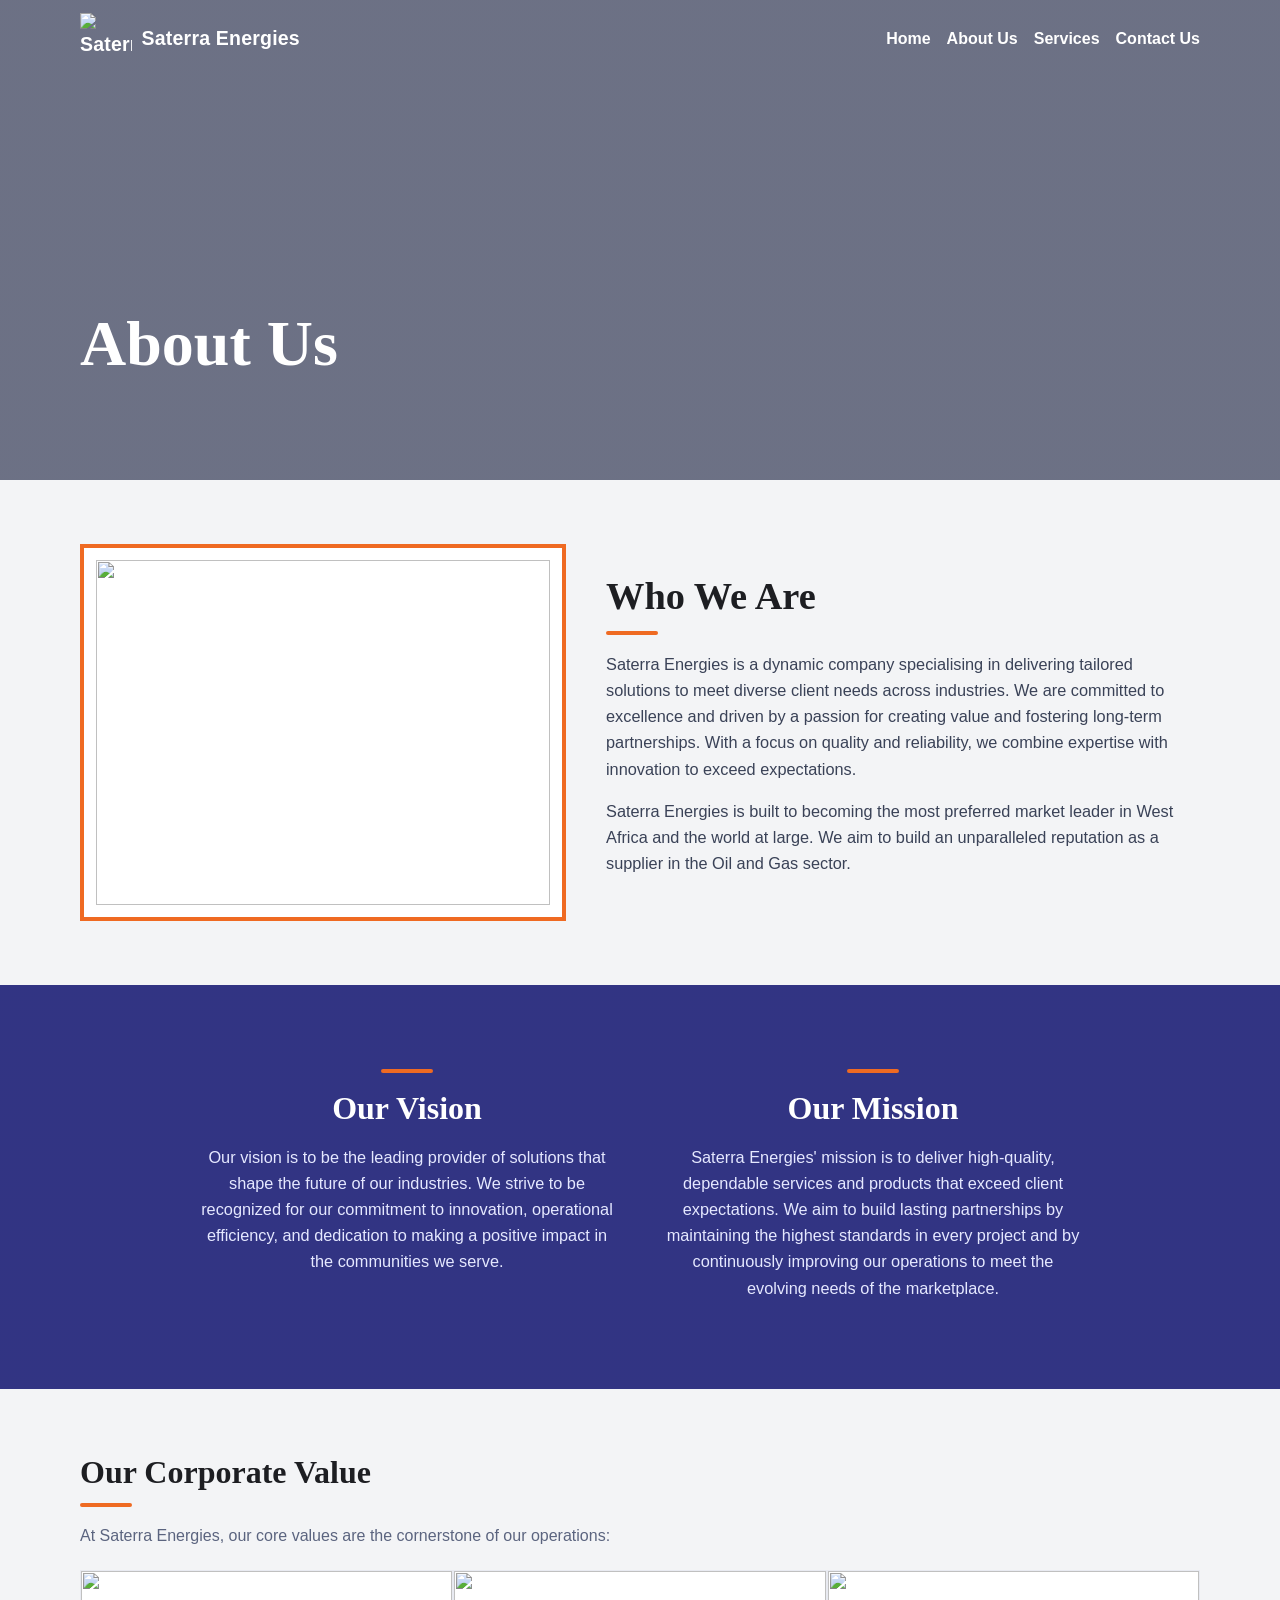
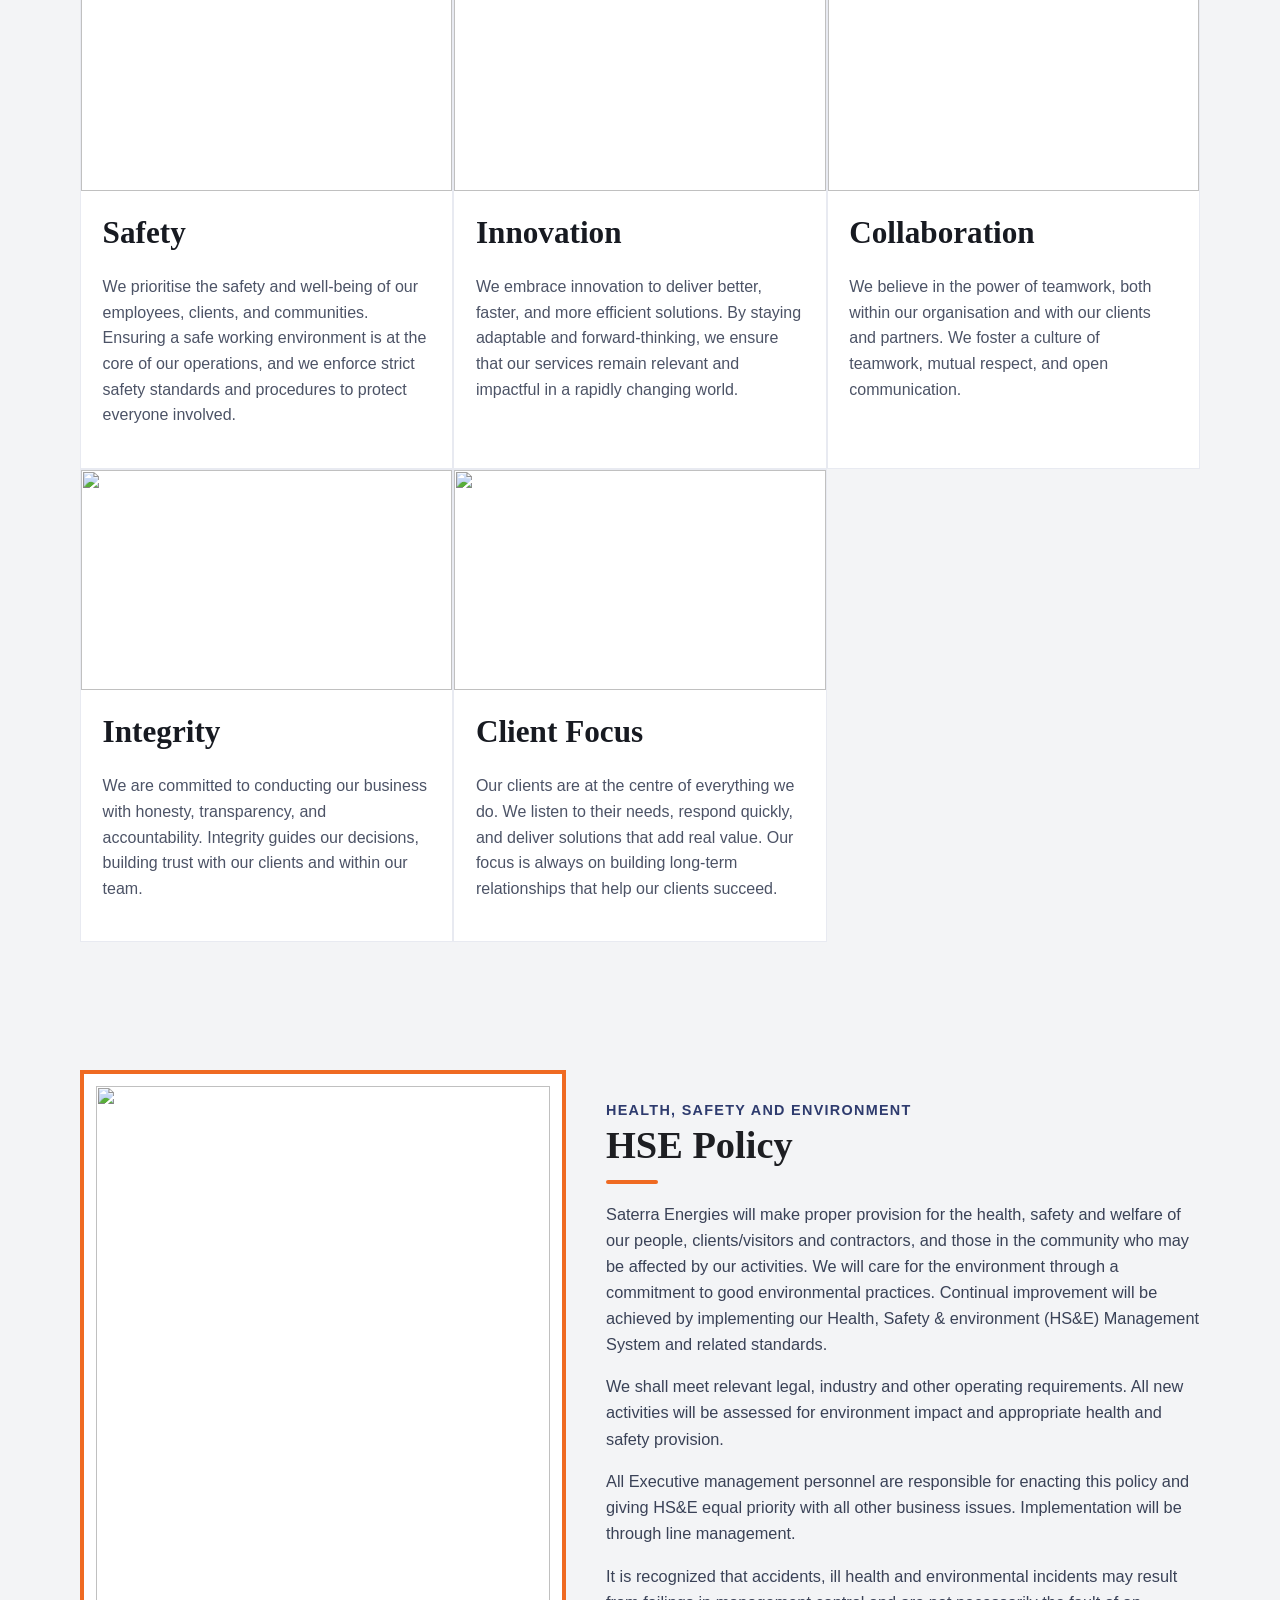
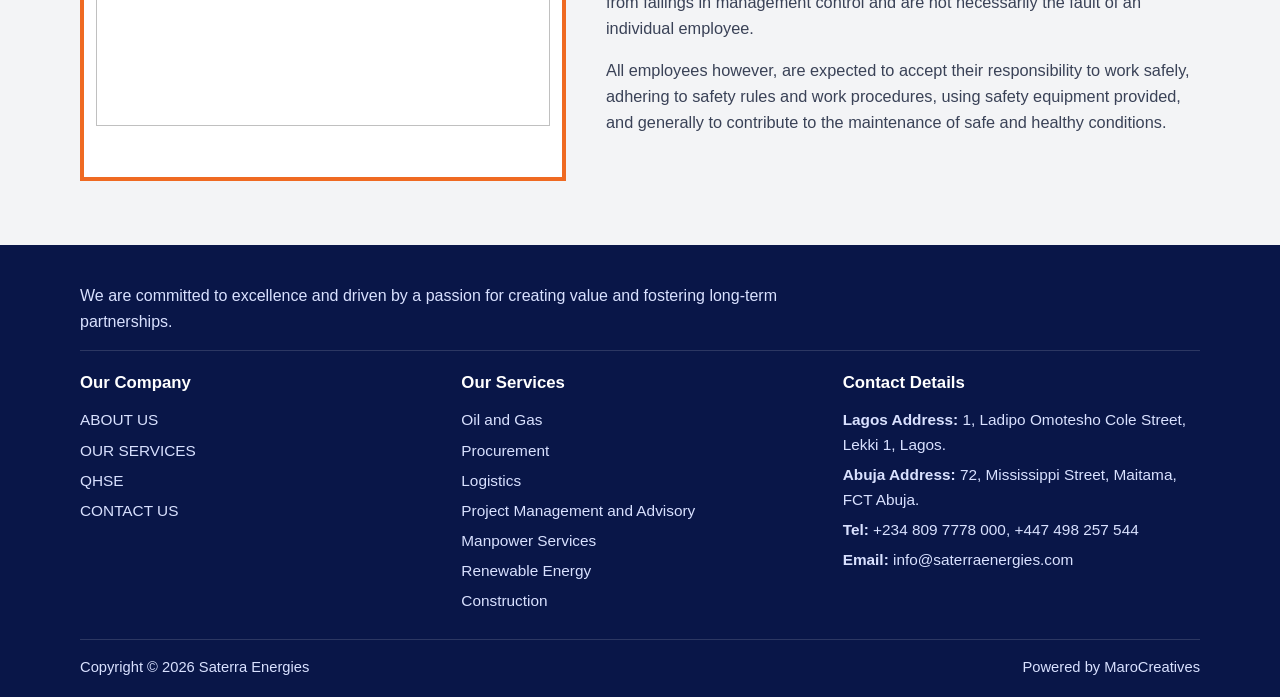
==== about.html @ ebf28232 "Rebuild site to mirror live Saldest structure under Saterra branding. Add dedicated About and Servic" ====
<!DOCTYPE html>
<html lang="en">
<head>
  <meta charset="UTF-8">
  <meta name="viewport" content="width=device-width, initial-scale=1.0">
  <title>About Us | Saterra Energies</title>
  <meta name="description" content="About Saterra Energies: who we are, vision, mission, corporate values, and HSE policy.">
  <link rel="stylesheet" href="styles.css">
</head>
<body class="about-live">
  <header class="site-header about-header" id="top">
    <div class="container nav">
      <a class="brand" href="index.html" aria-label="Saterra Energies home">
        <img src="assets/logo.png" alt="Saterra Energies logo">
        <span>Saterra Energies</span>
      </a>
      <nav class="nav-links" aria-label="Main navigation">
        <a href="index.html">Home</a>
        <a href="about.html">About Us</a>
        <a href="services.html">Services</a>
        <a href="#contact">Contact Us</a>
      </nav>
    </div>
  </header>

  <main>
    <section class="about-hero">
      <div class="container">
        <h1>About Us</h1>
      </div>
    </section>

    <section class="section about-who">
      <div class="container about-split">
        <div class="split-image-frame">
          <img src="https://saldestlimited.com/wp-content/uploads/2025/02/big-industrial-oil-tanks-refinery-bas_662214-278471.avif" alt="" class="split-image">
        </div>
        <div class="split-copy">
          <h2>Who We Are</h2>
          <div class="about-divider"></div>
          <p>
            Saterra Energies is a dynamic company specialising in delivering tailored solutions to meet diverse client needs across industries. We are committed to excellence and driven by a passion for creating value and fostering long-term partnerships. With a focus on quality and reliability, we combine expertise with innovation to exceed expectations.
          </p>
          <p>
            Saterra Energies is built to becoming the most preferred market leader in West Africa and the world at large. We aim to build an unparalleled reputation as a supplier in the Oil and Gas sector.
          </p>
        </div>
      </div>
    </section>

    <section class="section about-vision-mission">
      <div class="container vm-grid">
        <article class="vm-card">
          <div class="about-divider"></div>
          <h2>Our Vision</h2>
          <p>
            Our vision is to be the leading provider of solutions that shape the future of our industries. We strive to be recognized for our commitment to innovation, operational efficiency, and dedication to making a positive impact in the communities we serve.
          </p>
        </article>
        <article class="vm-card">
          <div class="about-divider"></div>
          <h2>Our Mission</h2>
          <p>
            Saterra Energies' mission is to deliver high-quality, dependable services and products that exceed client expectations. We aim to build lasting partnerships by maintaining the highest standards in every project and by continuously improving our operations to meet the evolving needs of the marketplace.
          </p>
        </article>
      </div>
    </section>

    <section class="section about-values">
      <div class="container">
        <h2>Our Corporate Value</h2>
        <div class="about-divider"></div>
        <p>At Saterra Energies, our core values are the cornerstone of our operations:</p>

        <div class="value-card-grid">
          <article class="value-card">
            <img src="https://saldestlimited.com/wp-content/uploads/2020/08/requirements.jpg" alt="">
            <div class="value-content">
              <h3>Safety</h3>
              <p>We prioritise the safety and well-being of our employees, clients, and communities. Ensuring a safe working environment is at the core of our operations, and we enforce strict safety standards and procedures to protect everyone involved.</p>
            </div>
          </article>
          <article class="value-card">
            <img src="https://saldestlimited.com/wp-content/uploads/2021/03/worker.jpg" alt="">
            <div class="value-content">
              <h3>Innovation</h3>
              <p>We embrace innovation to deliver better, faster, and more efficient solutions. By staying adaptable and forward-thinking, we ensure that our services remain relevant and impactful in a rapidly changing world.</p>
            </div>
          </article>
          <article class="value-card">
            <img src="https://saldestlimited.com/wp-content/uploads/2020/08/building.jpg" alt="">
            <div class="value-content">
              <h3>Collaboration</h3>
              <p>We believe in the power of teamwork, both within our organisation and with our clients and partners. We foster a culture of teamwork, mutual respect, and open communication.</p>
            </div>
          </article>
          <article class="value-card">
            <img src="https://saldestlimited.com/wp-content/uploads/2020/08/requirements.jpg" alt="">
            <div class="value-content">
              <h3>Integrity</h3>
              <p>We are committed to conducting our business with honesty, transparency, and accountability. Integrity guides our decisions, building trust with our clients and within our team.</p>
            </div>
          </article>
          <article class="value-card">
            <img src="https://saldestlimited.com/wp-content/uploads/2021/03/worker.jpg" alt="">
            <div class="value-content">
              <h3>Client Focus</h3>
              <p>Our clients are at the centre of everything we do. We listen to their needs, respond quickly, and deliver solutions that add real value. Our focus is always on building long-term relationships that help our clients succeed.</p>
            </div>
          </article>
        </div>
      </div>
    </section>

    <section class="section about-hse">
      <div class="container about-split">
        <div class="split-image-frame">
          <img src="https://saldestlimited.com/wp-content/uploads/2025/02/close-up-new-york-maintenance-worker-scaled.jpg" alt="" class="split-image">
        </div>
        <div class="split-copy">
          <h5>HEALTH, SAFETY AND ENVIRONMENT</h5>
          <h2>HSE Policy</h2>
          <div class="about-divider"></div>
          <p>
            Saterra Energies will make proper provision for the health, safety and welfare of our people, clients/visitors and contractors, and those in the community who may be affected by our activities. We will care for the environment through a commitment to good environmental practices. Continual improvement will be achieved by implementing our Health, Safety &amp; environment (HS&amp;E) Management System and related standards.
          </p>
          <p>
            We shall meet relevant legal, industry and other operating requirements. All new activities will be assessed for environment impact and appropriate health and safety provision.
          </p>
          <p>
            All Executive management personnel are responsible for enacting this policy and giving HS&amp;E equal priority with all other business issues. Implementation will be through line management.
          </p>
          <p>
            It is recognized that accidents, ill health and environmental incidents may result from failings in management control and are not necessarily the fault of an individual employee.
          </p>
          <p>
            All employees however, are expected to accept their responsibility to work safely, adhering to safety rules and work procedures, using safety equipment provided, and generally to contribute to the maintenance of safe and healthy conditions.
          </p>
        </div>
      </div>
    </section>
  </main>

  <footer id="contact">
    <div class="container footer-top">
      <p>We are committed to excellence and driven by a passion for creating value and fostering long-term partnerships.</p>
    </div>
    <div class="container footer-grid">
      <div>
        <h3>Our Company</h3>
        <ul>
          <li><a href="about.html">ABOUT US</a></li>
          <li><a href="services.html">OUR SERVICES</a></li>
          <li><a href="index.html#hse">QHSE</a></li>
          <li><a href="#contact">CONTACT US</a></li>
        </ul>
      </div>
      <div>
        <h3>Our Services</h3>
        <ul>
          <li>Oil and Gas</li>
          <li>Procurement</li>
          <li>Logistics</li>
          <li>Project Management and Advisory</li>
          <li>Manpower Services</li>
          <li>Renewable Energy</li>
          <li>Construction</li>
        </ul>
      </div>
      <div>
        <h3>Contact Details</h3>
        <ul>
          <li><strong>Lagos Address:</strong> 1, Ladipo Omotesho Cole Street, Lekki 1, Lagos.</li>
          <li><strong>Abuja Address:</strong> 72, Mississippi Street, Maitama, FCT Abuja.</li>
          <li><strong>Tel:</strong> +234 809 7778 000, +447 498 257 544</li>
          <li><strong>Email:</strong> info@saterraenergies.com</li>
        </ul>
      </div>
    </div>
    <div class="container footer-bottom">
      <p>Copyright &copy; 2026 Saterra Energies</p>
      <p>Powered by MaroCreatives</p>
    </div>
  </footer>
</body>
</html>
---- styles.css ----
:root {
  --bg: #f5f8ff;
  --text: #0f246d;
  --muted: #52609f;
  --white: #ffffff;
  --line: #d7dfff;
  --primary: #0f267b;
  --accent: #ef6a22;
}

@import url("https://fonts.googleapis.com/css2?family=Roboto:wght@400;500;600;700&family=Roboto+Slab:wght@400;600&display=swap");

* {
  box-sizing: border-box;
}

body {
  margin: 0;
  font-family: "Roboto", Arial, sans-serif;
  color: var(--text);
  background: var(--bg);
  line-height: 1.6;
  font-size: 16px;
}

.container {
  width: min(1120px, calc(100% - 2rem));
  margin: 0 auto;
}

.narrow {
  max-width: 860px;
}

.site-header {
  background: #fff;
  border-bottom: 1px solid var(--line);
  position: sticky;
  top: 0;
  z-index: 9;
}

.nav {
  min-height: 78px;
  display: flex;
  align-items: center;
  justify-content: space-between;
  gap: 1rem;
}

.brand {
  display: inline-flex;
  align-items: center;
  gap: 0.6rem;
  color: var(--primary);
  text-decoration: none;
  font-weight: 800;
  font-size: 1.22rem;
  letter-spacing: 0.01em;
}

.brand img {
  width: 52px;
  height: 52px;
  object-fit: contain;
}

.nav-links {
  display: flex;
  gap: 1rem;
}

.nav-links a {
  color: var(--primary);
  text-decoration: none;
  font-weight: 600;
}

.hero {
  min-height: 530px;
  display: flex;
  align-items: center;
  background:
    linear-gradient(rgba(8, 19, 72, 0.72), rgba(8, 19, 72, 0.72)),
    url("assets/images/saldest/oil-platform-surrounded-by-supply-boats-ocean-showcasing-industry-activity-scaled.jpg") center/cover no-repeat;
}

.hero-content h1 {
  margin: 0;
  max-width: 860px;
  color: #fff;
  font-size: clamp(2rem, 3.9vw, 3.9rem);
  line-height: 1.08;
  font-family: "Roboto Slab", serif;
}

.hero-content p {
  color: #e6ebff;
  max-width: 800px;
  margin: 1rem 0 0;
  font-size: 1.02rem;
}

.btn {
  margin-top: 1.2rem;
  display: inline-block;
  text-decoration: none;
  background: var(--accent);
  color: #fff;
  padding: 0.65rem 1rem;
  border-radius: 8px;
  font-weight: 700;
}

.read-more-btn {
  margin-top: 0.4rem;
}

.hero-actions {
  margin-top: 1.2rem;
  display: flex;
  flex-wrap: wrap;
  gap: 0.65rem;
}

.hero-actions .btn {
  margin-top: 0;
}

.btn-alt {
  background: transparent;
  border: 1px solid #cfd8ff;
}

.section {
  padding: 4rem 0;
}

.section-kicker {
  margin: 0 0 0.5rem;
  font-size: 0.78rem;
  font-weight: 700;
  letter-spacing: 0.12em;
  text-transform: uppercase;
  color: #6b749b;
}

.about-grid {
  display: grid;
  grid-template-columns: 1.15fr 0.85fr;
  gap: 2rem;
  align-items: center;
}

.about-copy {
  max-width: 760px;
}

.about-image-wrap {
  border: 4px solid var(--accent);
  padding: 0.75rem;
  border-radius: 10px;
  background: #fff;
}

.about-image {
  width: 100%;
  max-height: 620px;
  object-fit: cover;
  border-radius: 8px;
  display: block;
}

.about-company-grid {
  display: grid;
  grid-template-columns: minmax(320px, 0.9fr) minmax(420px, 1.1fr);
  gap: 2.25rem;
  align-items: center;
}

.about-company-image-wrap {
  border: 4px solid var(--accent);
  padding: 0.75rem;
  border-radius: 10px;
  background: #fff;
}

.about-company-image {
  width: 100%;
  max-height: 620px;
  object-fit: cover;
  object-position: center center;
  border-radius: 8px;
  display: block;
}

.about-company-copy {
  max-width: 720px;
}

h2 {
  margin: 0 0 0.6rem;
  font-size: clamp(1.8rem, 2.5vw, 2.65rem);
  font-family: "Roboto Slab", serif;
  line-height: 1.2;
}

h1 {
  margin: 0 0 1.1rem;
  font-size: clamp(2rem, 3.2vw, 3rem);
  font-family: "Roboto Slab", serif;
  line-height: 1.15;
}

h3 {
  margin: 0 0 0.45rem;
  font-size: 1.45rem;
  font-family: "Roboto Slab", serif;
}

.feature {
  background: #edf2ff;
  border-block: 1px solid var(--line);
}

.services-grid {
  margin-top: 2rem;
  display: grid;
  grid-template-columns: repeat(3, minmax(0, 1fr));
  gap: 1rem;
}

.service-card {
  background: var(--white);
  border: 1px solid var(--line);
  border-radius: 12px;
  overflow: hidden;
}

.service-card img {
  width: 100%;
  height: 220px;
  object-fit: cover;
  display: block;
}

.service-card h3,
.service-card p {
  padding-inline: 1rem;
}

.service-card h3 {
  margin-top: 0.95rem;
}

.service-card p {
  margin: 0 0 1rem;
  color: var(--muted);
}

.service-card.compact h3 {
  font-size: 1.55rem;
}

.service-card.compact p {
  font-size: 2.8rem;
  line-height: 1;
  margin-bottom: 1.1rem;
  color: #ffffff3d;
  font-weight: 600;
}

.consultation {
  color: #fff;
  background:
    linear-gradient(rgba(20, 8, 100, 0.84), rgba(20, 8, 100, 0.84)),
    url("assets/images/saldest/supply-vessels1.png") center/cover no-repeat;
}

.consultation p {
  color: #d6dcff;
}

.hse {
  background: #fff;
  color: var(--text);
}

.hse-grid {
  display: grid;
  grid-template-columns: 1fr 1fr;
  gap: 2rem;
  align-items: center;
}

.hse-image-wrap {
  border: 4px solid var(--accent);
  padding: 0.75rem;
  border-radius: 10px;
  background: #fff;
}

.hse-image {
  width: 100%;
  max-height: 620px;
  object-fit: cover;
  border-radius: 8px;
  display: block;
}

.hse-copy h5 {
  margin: 0 0 0.35rem;
  font-size: 0.95rem;
  font-weight: 700;
  letter-spacing: 0.08em;
  color: #1d2f72;
}

.hse-copy p {
  color: #223366;
}

footer {
  background: #091648;
  color: #d9e1ff;
  padding: 2.4rem 0 1.1rem;
}

.footer-top {
  padding-bottom: 1rem;
  border-bottom: 1px solid rgba(255, 255, 255, 0.14);
}

.footer-top p {
  margin: 0;
  max-width: 760px;
}

.footer-grid {
  padding-top: 1.2rem;
  display: grid;
  grid-template-columns: repeat(3, minmax(0, 1fr));
  gap: 1.5rem;
}

footer h3 {
  margin: 0 0 0.7rem;
  font-size: 1.05rem;
  font-family: "Roboto", Arial, sans-serif;
  color: #fff;
}

footer ul {
  margin: 0;
  padding: 0;
  list-style: none;
}

footer li {
  margin: 0.35rem 0;
  color: #d9e1ff;
  font-size: 0.96rem;
}

footer a {
  color: #d9e1ff;
  text-decoration: none;
}

footer a:hover {
  text-decoration: underline;
}

.footer-bottom {
  margin-top: 1.2rem;
  padding-top: 1rem;
  border-top: 1px solid rgba(255, 255, 255, 0.14);
  display: flex;
  align-items: center;
  justify-content: space-between;
  gap: 0.8rem;
  flex-wrap: wrap;
}

.footer-bottom p {
  margin: 0;
  font-size: 0.92rem;
}

.about-live .site-header.about-header {
  position: absolute;
  width: 100%;
  background: transparent;
  border-bottom: none;
}

.about-live .site-header.about-header .brand,
.about-live .site-header.about-header .nav-links a {
  color: #fff;
}

.about-hero {
  min-height: 480px;
  display: flex;
  align-items: flex-end;
  padding: 0 0 6.2rem;
  background:
    linear-gradient(rgba(1, 7, 37, 0.56), rgba(1, 7, 37, 0.56)),
    url("https://saldestlimited.com/wp-content/uploads/2025/02/606df295bef9cfe20b3e2a1b_supply-header.jpg") center/cover no-repeat;
}

.about-hero h1 {
  color: #fff;
  margin: 0;
  font-size: clamp(2.5rem, 5vw, 4rem);
}

.about-who,
.about-values,
.about-hse {
  background: #f3f4f6;
}

.about-split {
  display: grid;
  grid-template-columns: 0.9fr 1.1fr;
  align-items: stretch;
  gap: 2.5rem;
}

.split-image-frame {
  border: 4px solid var(--accent);
  background: #fff;
  padding: 0.75rem;
}

.split-image {
  width: 100%;
  height: 100%;
  max-height: 640px;
  object-fit: cover;
  display: block;
}

.split-copy {
  padding: 1.8rem 0;
}

.split-copy h2 {
  font-size: clamp(2.1rem, 3vw, 2.95rem);
  margin-bottom: 0.4rem;
  color: #1d1e22;
}

.split-copy h5 {
  margin: 0;
  font-size: 0.9rem;
  letter-spacing: 0.09em;
  color: #2e3b6e;
}

.split-copy p {
  color: #3a4257;
  font-size: 1.02rem;
}

.about-divider {
  width: 52px;
  height: 4px;
  background: var(--accent);
  border-radius: 4px;
  margin: 0.75rem 0 1rem;
}

.about-vision-mission {
  background:
    linear-gradient(rgba(1, 3, 100, 0.8), rgba(1, 3, 100, 0.8)),
    url("https://saldestlimited.com/wp-content/uploads/2025/03/Banner-3-min.jpg") top center/cover no-repeat;
}

.vm-grid {
  display: grid;
  grid-template-columns: 1fr 1fr;
  gap: 2rem;
  max-width: 900px;
}

.vm-card {
  color: #fff;
  text-align: center;
  padding: 0.5rem 0.6rem;
}

.vm-card .about-divider {
  margin-inline: auto;
}

.vm-card h2 {
  color: #fff;
}

.vm-card p {
  color: #e5e8ff;
  font-size: 1.02rem;
}

.about-values h2 {
  color: #1d1e22;
}

.about-values > .container > p {
  color: #5b647f;
}

.value-card-grid {
  margin-top: 1.3rem;
  display: grid;
  grid-template-columns: repeat(3, minmax(0, 1fr));
  gap: 0;
}

.value-card {
  background: #fff;
  border: 1px solid #e8eaf1;
}

.value-card img {
  width: 100%;
  height: 220px;
  object-fit: cover;
  display: block;
}

.value-content {
  padding: 1.1rem 1.35rem 1.5rem;
}

.value-content h3 {
  font-size: 1.95rem;
  color: #171a21;
  margin-bottom: 0.55rem;
}

.value-content p {
  color: #4c5366;
}

.services-live .site-header.about-header {
  position: absolute;
  width: 100%;
  background: transparent;
  border-bottom: none;
}

.services-live .site-header.about-header .brand,
.services-live .site-header.about-header .nav-links a {
  color: #fff;
}

.services-hero {
  min-height: 420px;
  display: flex;
  align-items: flex-end;
  padding: 0 0 5rem;
  background:
    linear-gradient(rgba(1, 7, 37, 0.58), rgba(1, 7, 37, 0.58)),
    url("https://saldestlimited.com/wp-content/uploads/2025/02/supply-vessels1.png") center/cover no-repeat;
}

.services-hero h1 {
  color: #fff;
  margin: 0;
  font-size: clamp(2.4rem, 4.6vw, 3.8rem);
}

.services-page-intro {
  background: #f3f4f6;
}

.services-page-intro p {
  color: #4a536c;
}

.services-page-list {
  background: #f3f4f6;
  padding-top: 0.6rem;
}

.services-detail-grid {
  display: grid;
  grid-template-columns: 1fr;
  gap: 1.25rem;
}

.service-detail-card {
  display: grid;
  grid-template-columns: 360px 1fr;
  background: #fff;
  border: 1px solid #e5e9f3;
}

.service-detail-card img {
  width: 100%;
  height: 100%;
  min-height: 260px;
  object-fit: cover;
  display: block;
}

.service-detail-content {
  padding: 1rem 1.25rem 1.2rem;
}

.service-num {
  margin: 0 0 0.3rem;
  font-size: 2rem;
  font-weight: 700;
  color: #1e2f7e;
}

.service-detail-content h3 {
  margin-bottom: 0.45rem;
  color: #1f253a;
  font-size: 2rem;
}

.service-detail-content p {
  color: #4d566e;
}

@media (max-width: 900px) {
  .site-header {
    position: static;
  }

  .nav {
    min-height: auto;
    padding: 0.9rem 0;
    flex-wrap: wrap;
  }

  .services-grid {
    grid-template-columns: repeat(2, minmax(0, 1fr));
  }

  .hero {
    min-height: 440px;
  }

  .about-grid {
    grid-template-columns: 1fr;
  }

  .about-image {
    max-height: 420px;
  }

  .footer-grid {
    grid-template-columns: 1fr 1fr;
  }

  .hse-grid {
    grid-template-columns: 1fr;
  }

  .hse-image {
    max-height: 420px;
  }

  .about-live .site-header.about-header {
    position: static;
    background: #0f1f60;
  }

  .about-hero {
    min-height: 360px;
    padding-bottom: 3rem;
  }

  .services-live .site-header.about-header {
    position: static;
    background: #0f1f60;
  }

  .services-hero {
    min-height: 320px;
    padding-bottom: 2.5rem;
  }

  .about-split,
  .vm-grid {
    grid-template-columns: 1fr;
  }

  .service-detail-card {
    grid-template-columns: 1fr;
  }

  .value-card-grid {
    grid-template-columns: 1fr 1fr;
  }
}

@media (max-width: 560px) {
  .container {
    width: min(1120px, calc(100% - 1.2rem));
  }

  .services-grid {
    grid-template-columns: 1fr;
  }

  .btn {
    width: 100%;
    text-align: center;
  }

  .hero-actions {
    display: grid;
    grid-template-columns: 1fr;
  }

  .footer-grid {
    grid-template-columns: 1fr;
  }

  .about-company-grid {
    grid-template-columns: 1fr;
  }

  .about-company-image {
    max-height: 420px;
  }

  .value-card-grid {
    grid-template-columns: 1fr;
  }
}
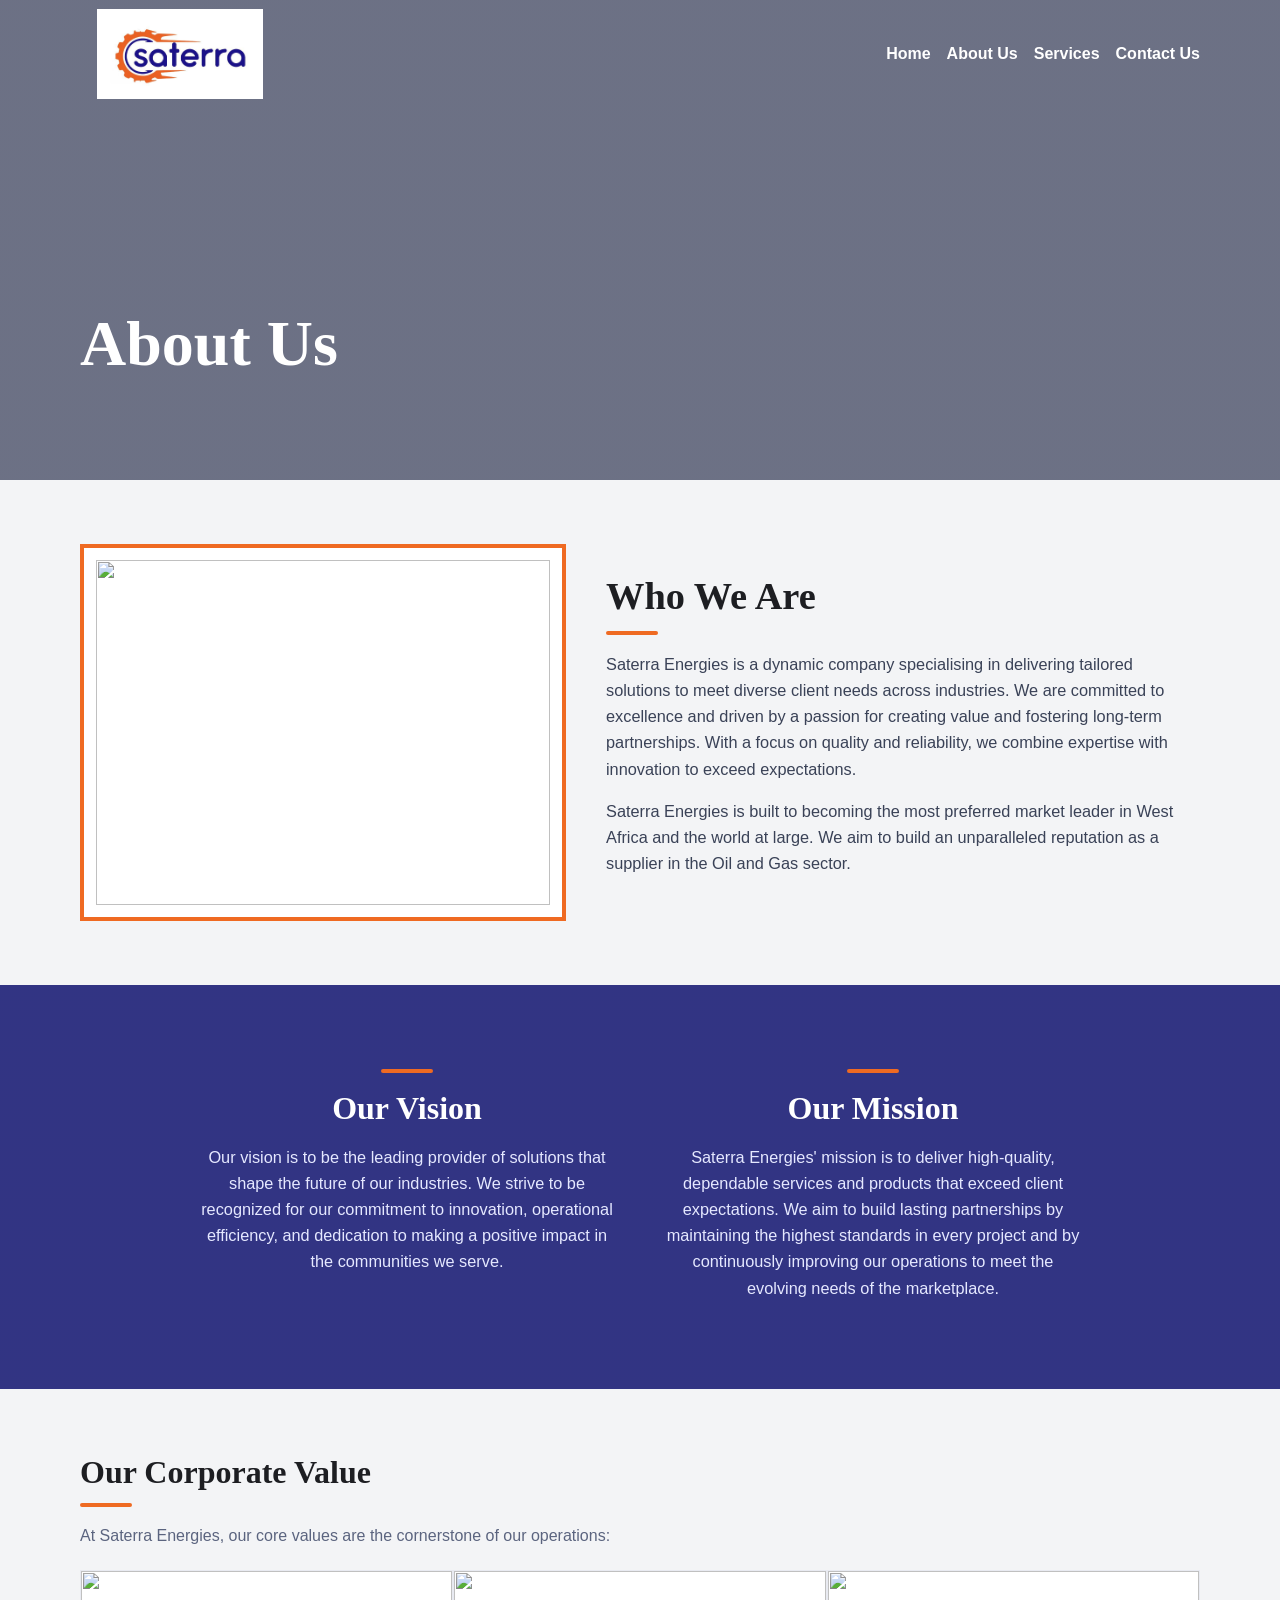
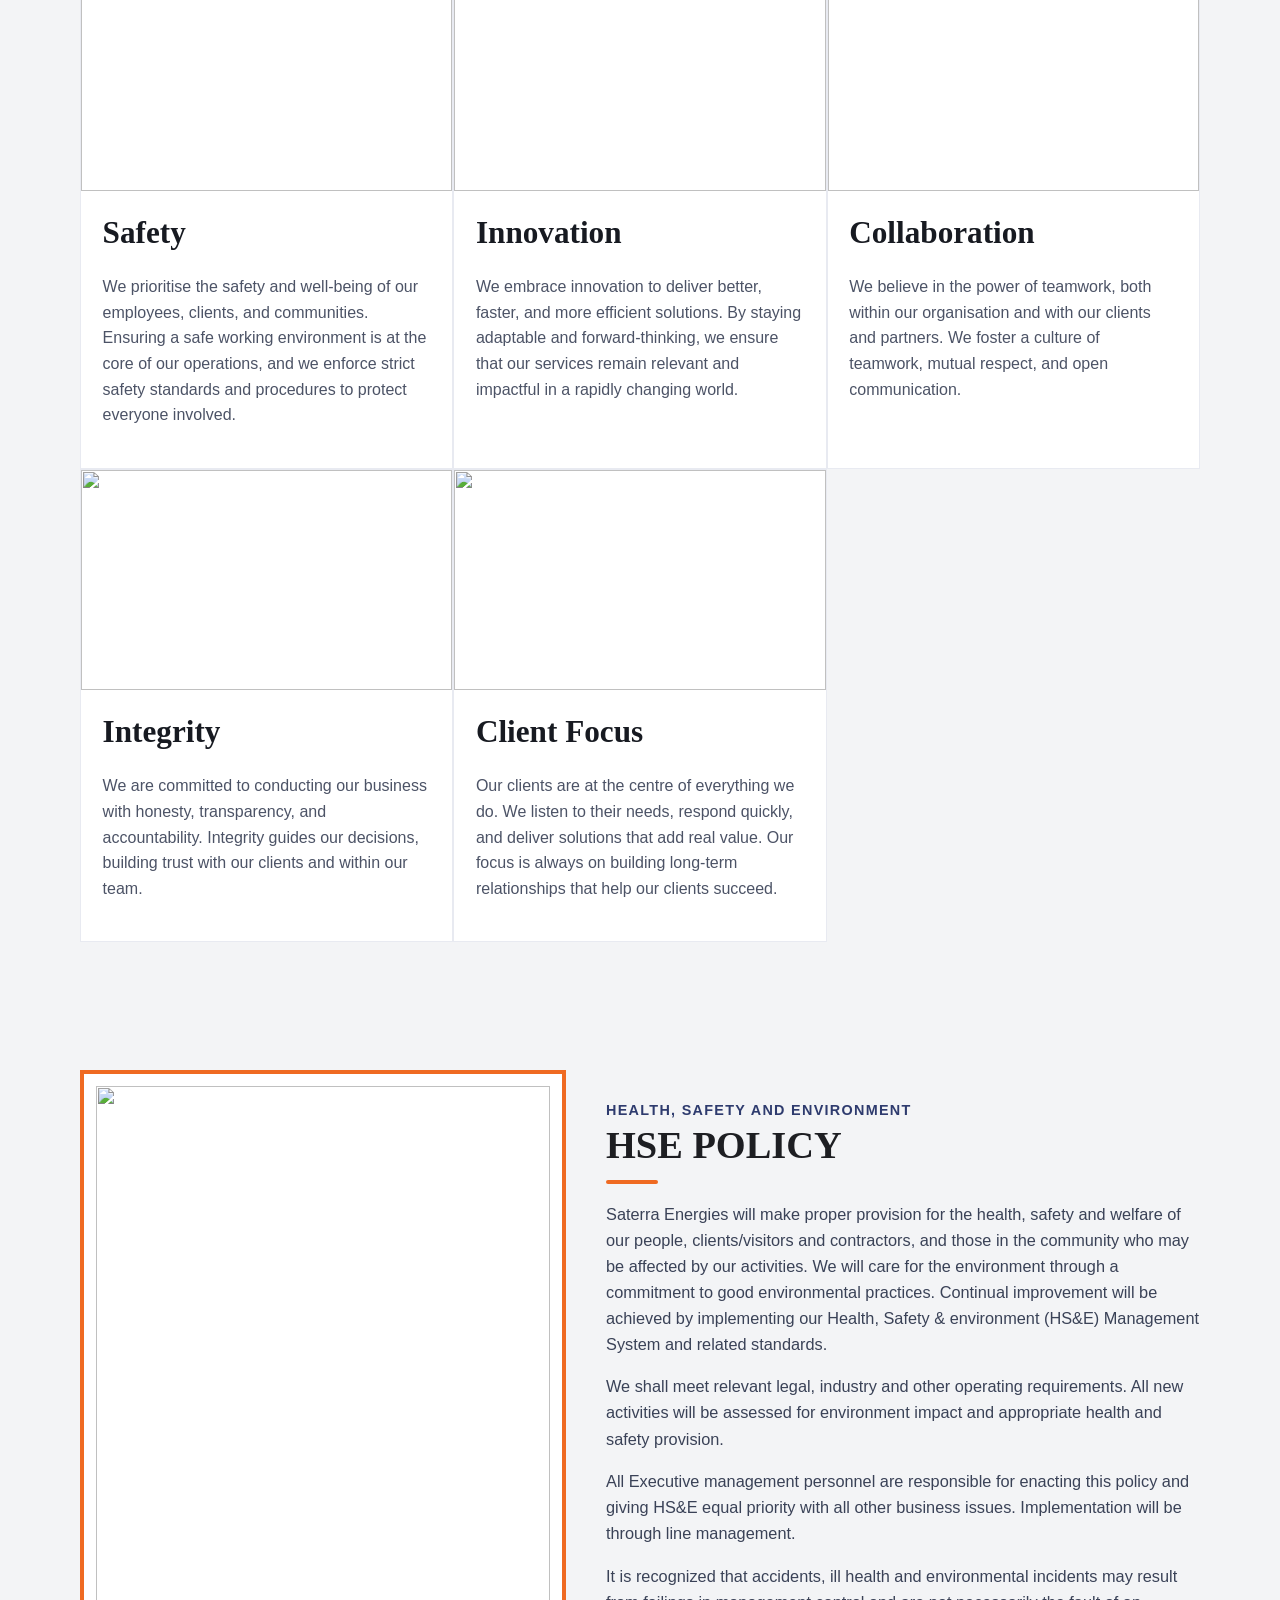
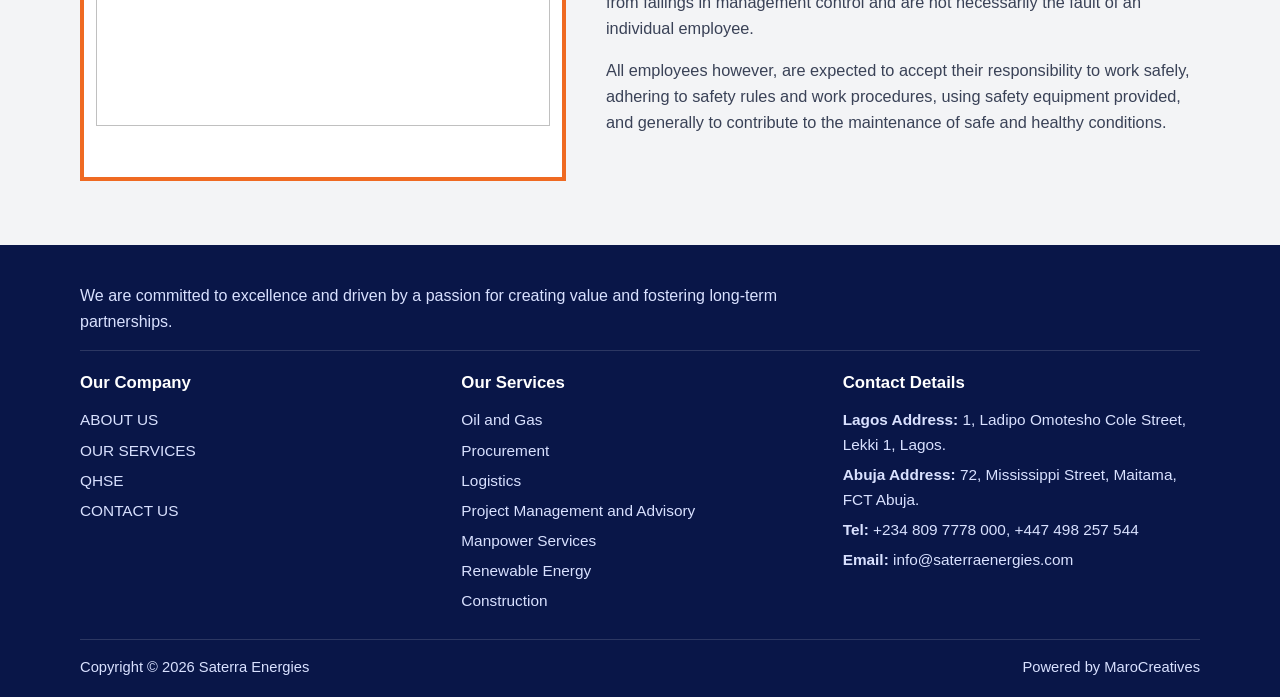
==== commit ec3f2511: "Update branding header with large logo-only treatment. Apply the corrected Saterra logo across pages" ====
--- a/about.html
+++ b/about.html
@@ -5,6 +5,7 @@
   <meta name="viewport" content="width=device-width, initial-scale=1.0">
   <title>About Us | Saterra Energies</title>
   <meta name="description" content="About Saterra Energies: who we are, vision, mission, corporate values, and HSE policy.">
+  <link rel="icon" type="image/png" href="assets/logo.png">
   <link rel="stylesheet" href="styles.css">
 </head>
 <body class="about-live">
@@ -12,7 +13,6 @@
     <div class="container nav">
       <a class="brand" href="index.html" aria-label="Saterra Energies home">
         <img src="assets/logo.png" alt="Saterra Energies logo">
-        <span>Saterra Energies</span>
       </a>
       <nav class="nav-links" aria-label="Main navigation">
         <a href="index.html">Home</a>
@@ -120,7 +120,7 @@
         </div>
         <div class="split-copy">
           <h5>HEALTH, SAFETY AND ENVIRONMENT</h5>
-          <h2>HSE Policy</h2>
+          <h2>HSE POLICY</h2>
           <div class="about-divider"></div>
           <p>
             Saterra Energies will make proper provision for the health, safety and welfare of our people, clients/visitors and contractors, and those in the community who may be affected by our activities. We will care for the environment through a commitment to good environmental practices. Continual improvement will be achieved by implementing our Health, Safety &amp; environment (HS&amp;E) Management System and related standards.
--- a/styles.css
+++ b/styles.css
@@ -65,6 +65,20 @@
   object-fit: contain;
 }
 
+.brand {
+  gap: 0;
+}
+
+.brand img {
+  width: 200px;
+  height: 90px;
+  object-fit: contain;
+}
+
+.nav {
+  min-height: 108px;
+}
+
 .nav-links {
   display: flex;
   gap: 1rem;
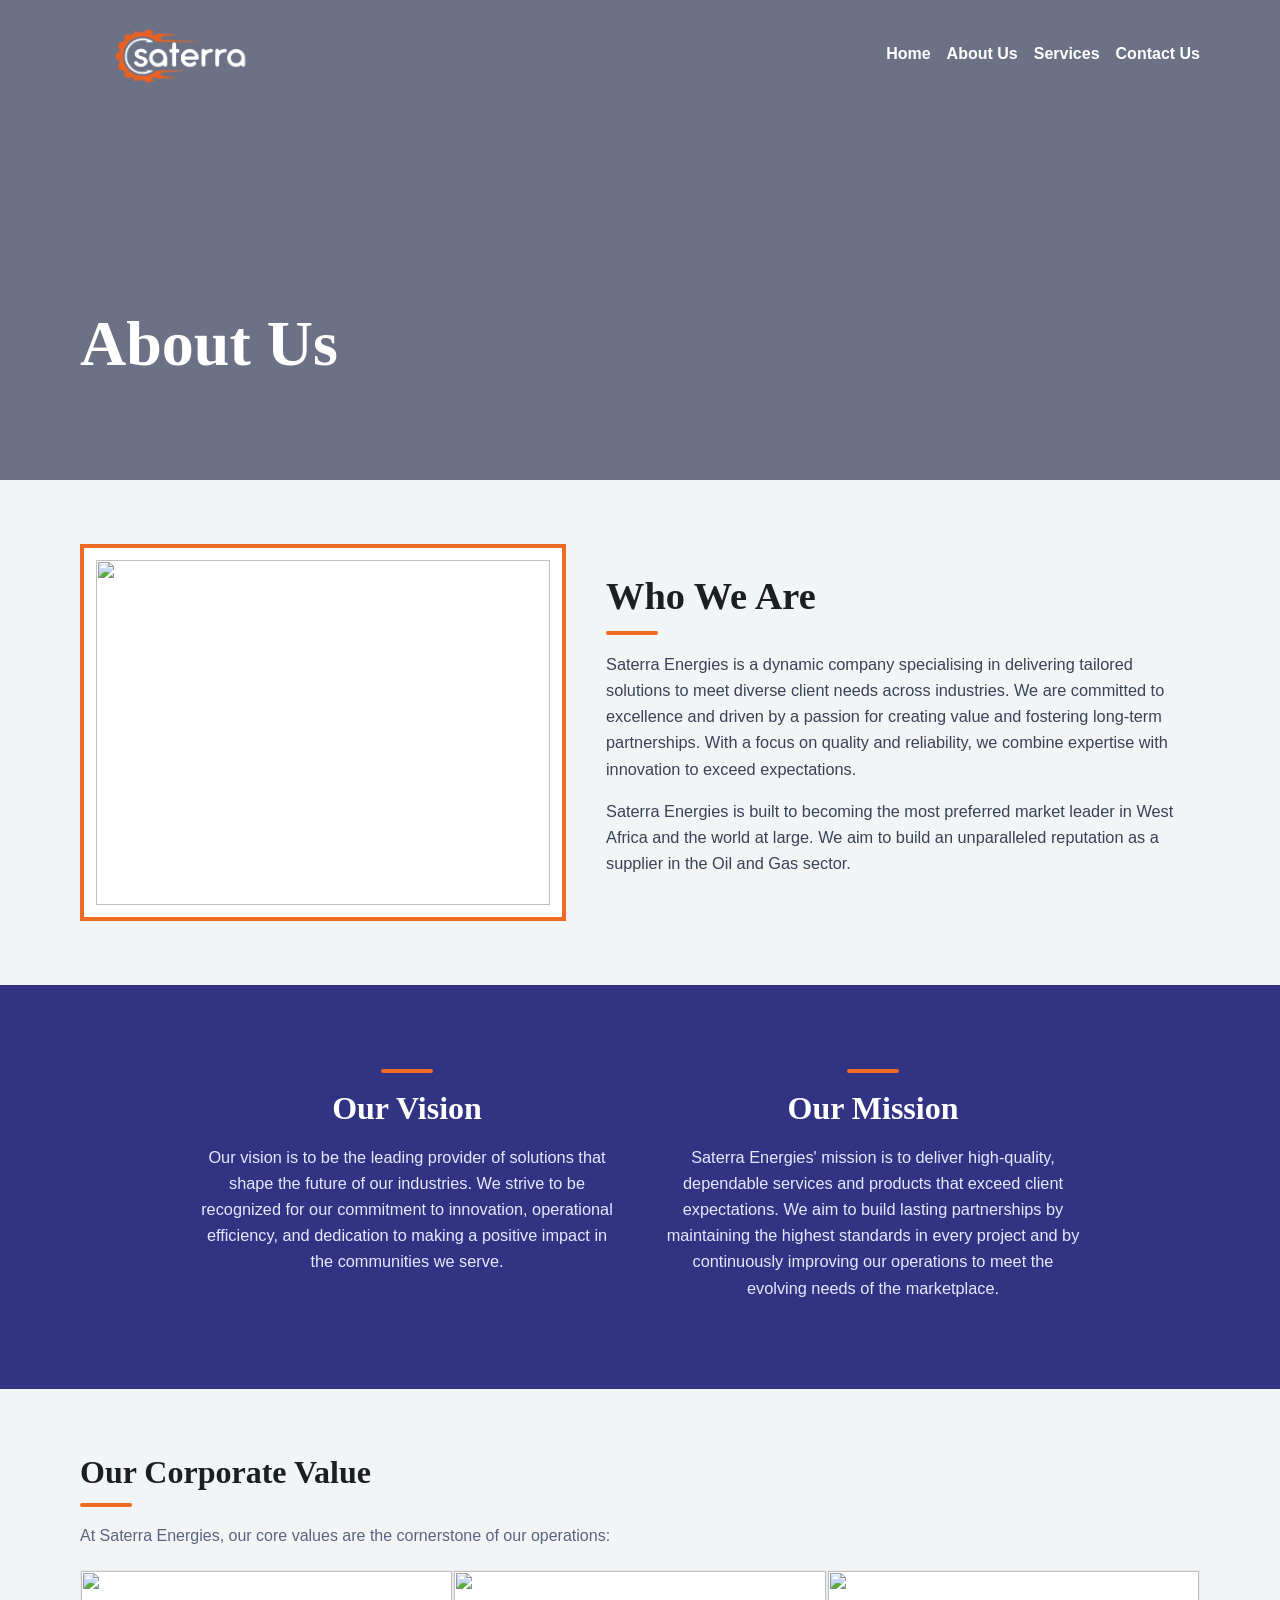
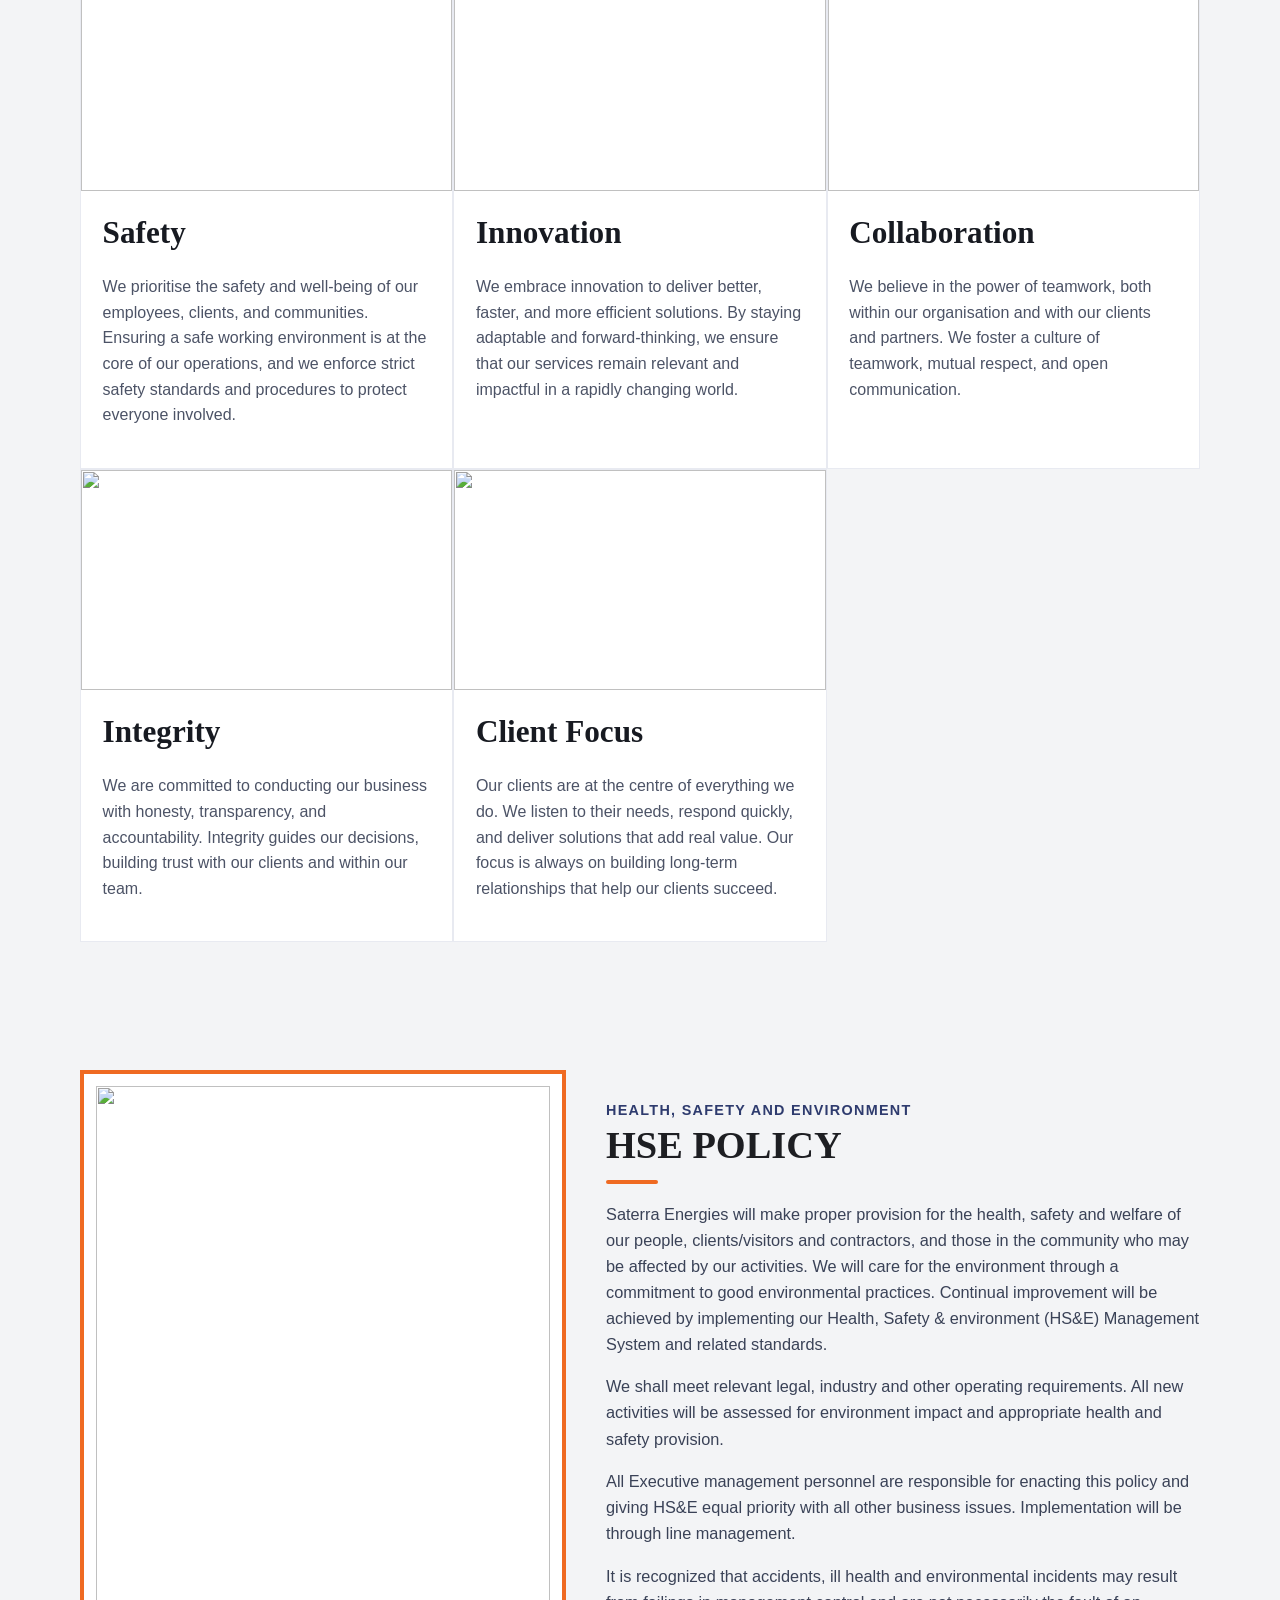
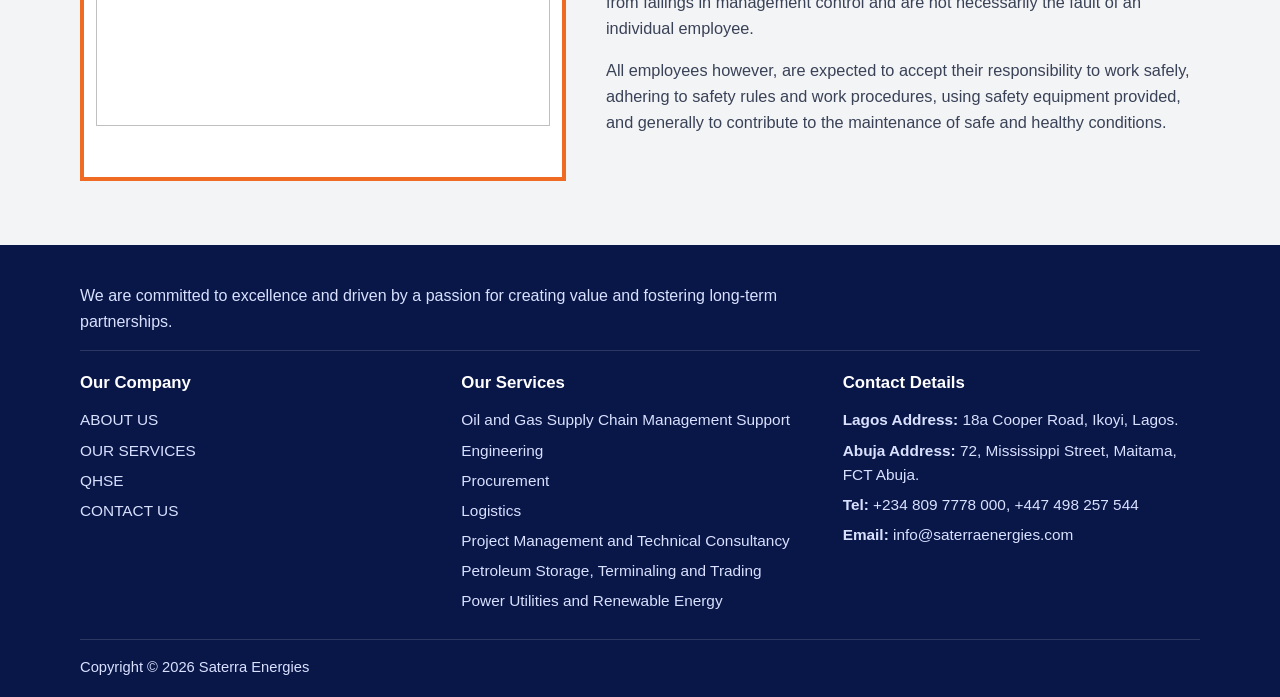
==== commit e1c2beb9: "Align service content and visuals with latest brochure references. Update homepage and services page" ====
--- a/about.html
+++ b/about.html
@@ -12,7 +12,7 @@
   <header class="site-header about-header" id="top">
     <div class="container nav">
       <a class="brand" href="index.html" aria-label="Saterra Energies home">
-        <img src="assets/logo.png" alt="Saterra Energies logo">
+        <img src="assets/logo-white.png" alt="Saterra Energies logo">
       </a>
       <nav class="nav-links" aria-label="Main navigation">
         <a href="index.html">Home</a>
@@ -159,19 +159,19 @@
       <div>
         <h3>Our Services</h3>
         <ul>
-          <li>Oil and Gas</li>
+          <li>Oil and Gas Supply Chain Management Support</li>
+          <li>Engineering</li>
           <li>Procurement</li>
           <li>Logistics</li>
-          <li>Project Management and Advisory</li>
-          <li>Manpower Services</li>
-          <li>Renewable Energy</li>
-          <li>Construction</li>
+          <li>Project Management and Technical Consultancy</li>
+          <li>Petroleum Storage, Terminaling and Trading</li>
+          <li>Power Utilities and Renewable Energy</li>
         </ul>
       </div>
       <div>
         <h3>Contact Details</h3>
         <ul>
-          <li><strong>Lagos Address:</strong> 1, Ladipo Omotesho Cole Street, Lekki 1, Lagos.</li>
+          <li><strong>Lagos Address:</strong> 18a Cooper Road, Ikoyi, Lagos.</li>
           <li><strong>Abuja Address:</strong> 72, Mississippi Street, Maitama, FCT Abuja.</li>
           <li><strong>Tel:</strong> +234 809 7778 000, +447 498 257 544</li>
           <li><strong>Email:</strong> info@saterraenergies.com</li>
@@ -180,7 +180,6 @@
     </div>
     <div class="container footer-bottom">
       <p>Copyright &copy; 2026 Saterra Energies</p>
-      <p>Powered by MaroCreatives</p>
     </div>
   </footer>
 </body>
--- a/styles.css
+++ b/styles.css
@@ -273,15 +273,69 @@
 }
 
 .service-card.compact h3 {
-  font-size: 1.55rem;
+  font-size: 1.18rem;
+  line-height: 1.25;
 }
 
 .service-card.compact p {
-  font-size: 2.8rem;
+  font-size: 2rem;
   line-height: 1;
-  margin-bottom: 1.1rem;
+  margin-bottom: 0.9rem;
   color: #ffffff3d;
   font-weight: 600;
+}
+
+.home-services-grid {
+  gap: 0;
+}
+
+.home-service-card {
+  position: relative;
+  border-radius: 0;
+  border: none;
+  min-height: 320px;
+  display: flex;
+  align-items: center;
+  justify-content: center;
+}
+
+.home-service-card::before {
+  content: "";
+  position: absolute;
+  inset: 0;
+  background: rgba(8, 22, 60, 0.42);
+}
+
+.home-service-card img {
+  height: 100%;
+  min-height: 320px;
+  width: 100%;
+  object-fit: cover;
+}
+
+.home-service-card .service-bg-number {
+  position: absolute;
+  inset: auto auto 50% 50%;
+  transform: translate(-50%, 50%);
+  margin: 0;
+  padding: 0;
+  font-size: clamp(4rem, 10vw, 6.4rem);
+  color: rgba(255, 255, 255, 0.22);
+  font-weight: 700;
+  line-height: 1;
+  z-index: 2;
+}
+
+.home-service-card h3 {
+  position: absolute;
+  margin: 0;
+  padding: 0 1rem;
+  text-align: center;
+  color: #fff;
+  font-size: clamp(1.6rem, 2.5vw, 2.2rem);
+  line-height: 1.15;
+  z-index: 3;
+  text-shadow: 0 2px 10px rgba(0, 0, 0, 0.45);
 }
 
 .consultation {
@@ -408,8 +462,17 @@
   border-bottom: none;
 }
 
+.home-page .site-header {
+  position: absolute;
+  width: 100%;
+  background: transparent;
+  border-bottom: none;
+}
+
 .about-live .site-header.about-header .brand,
-.about-live .site-header.about-header .nav-links a {
+.about-live .site-header.about-header .nav-links a,
+.home-page .site-header .brand,
+.home-page .site-header .nav-links a {
   color: #fff;
 }
 
@@ -657,6 +720,10 @@
     grid-template-columns: repeat(2, minmax(0, 1fr));
   }
 
+  .home-services-grid {
+    grid-template-columns: repeat(2, minmax(0, 1fr));
+  }
+
   .hero {
     min-height: 440px;
   }
@@ -686,6 +753,11 @@
     background: #0f1f60;
   }
 
+  .home-page .site-header {
+    position: static;
+    background: #0f1f60;
+  }
+
   .about-hero {
     min-height: 360px;
     padding-bottom: 3rem;
@@ -724,6 +796,10 @@
     grid-template-columns: 1fr;
   }
 
+  .home-services-grid {
+    grid-template-columns: 1fr;
+  }
+
   .btn {
     width: 100%;
     text-align: center;
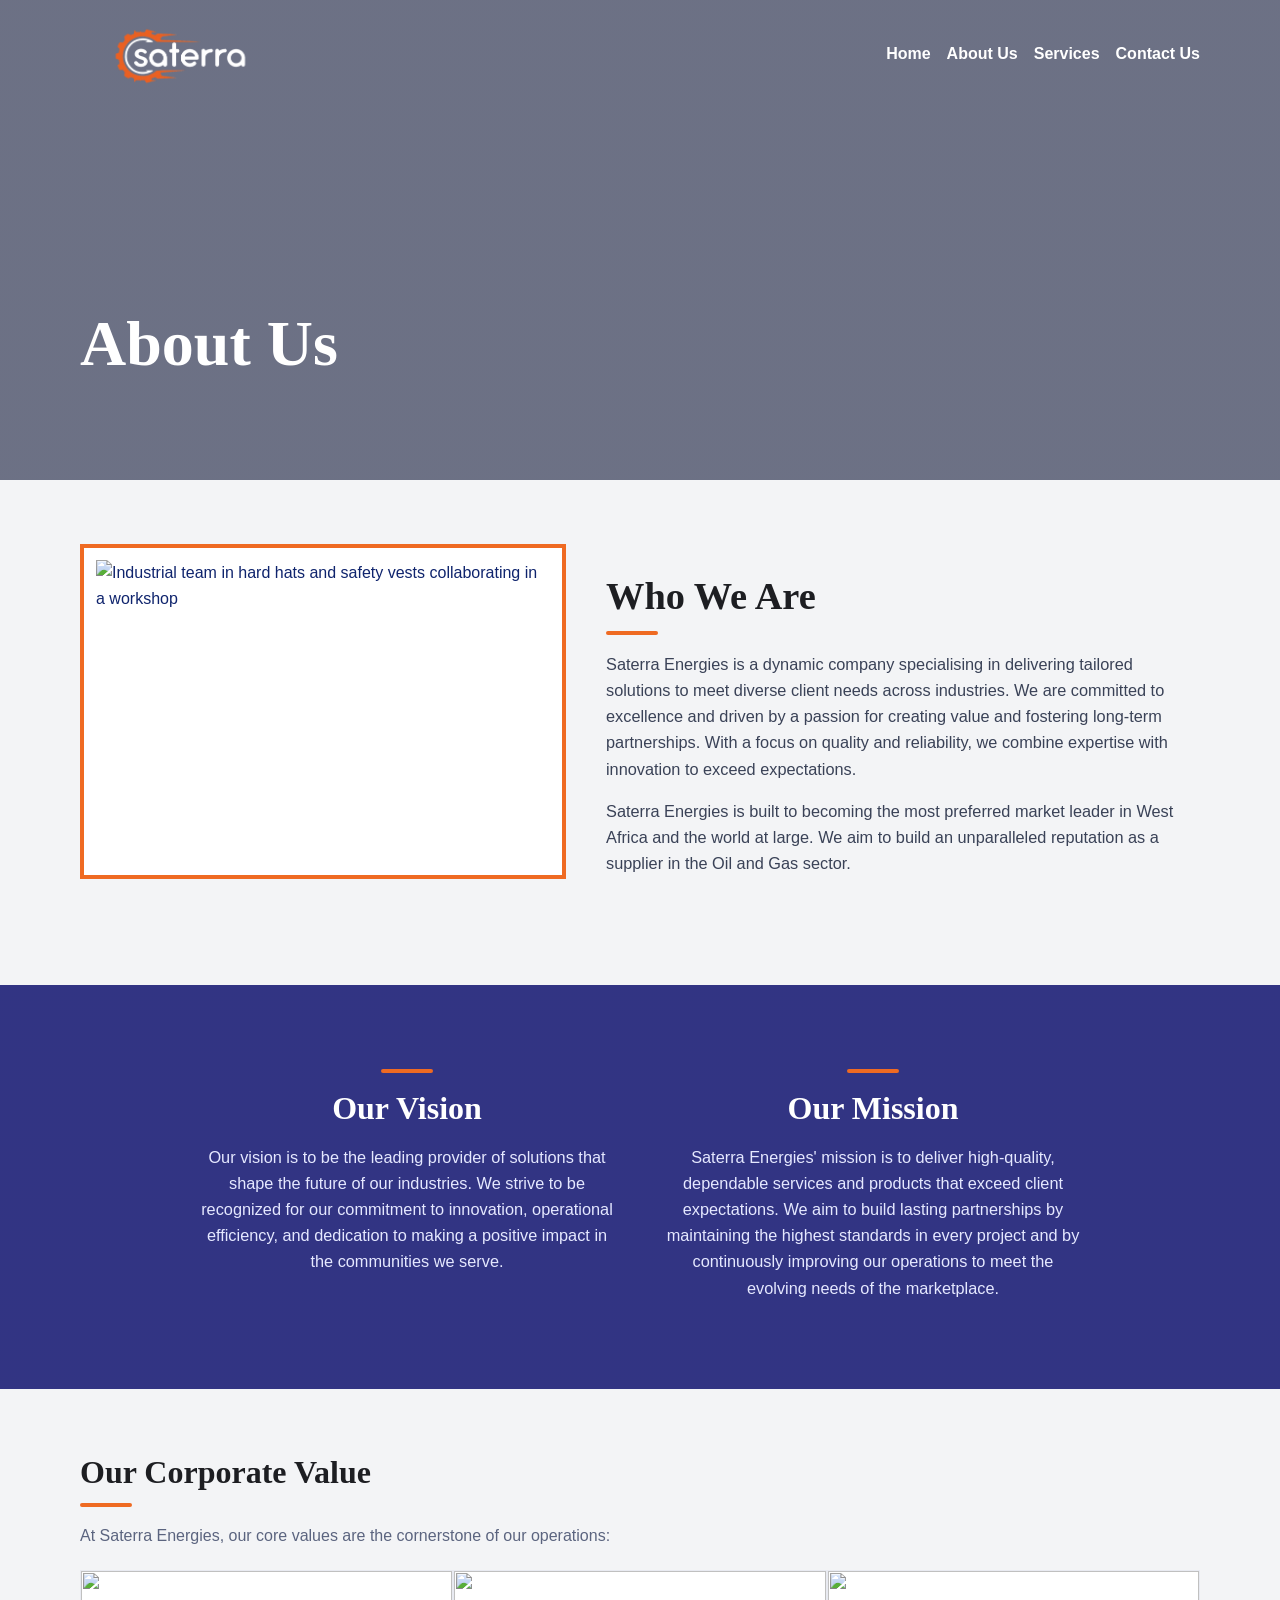
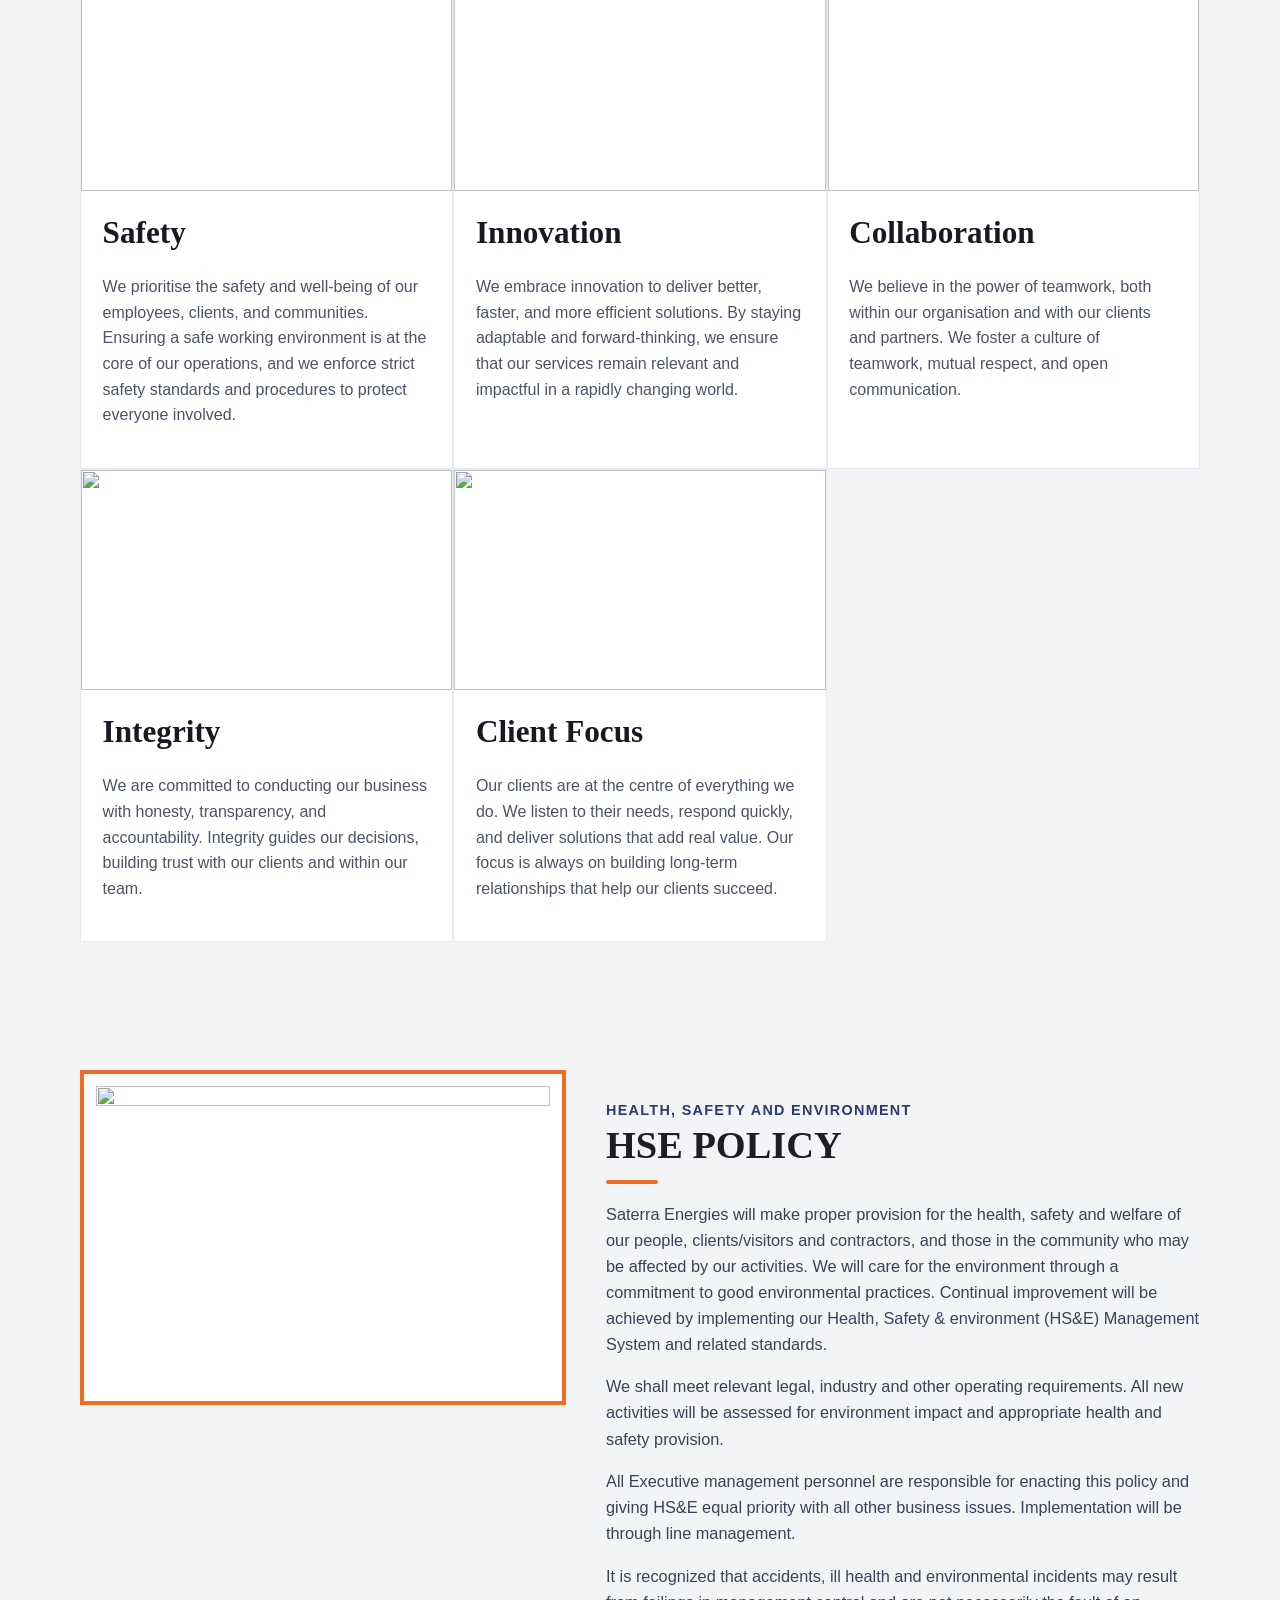
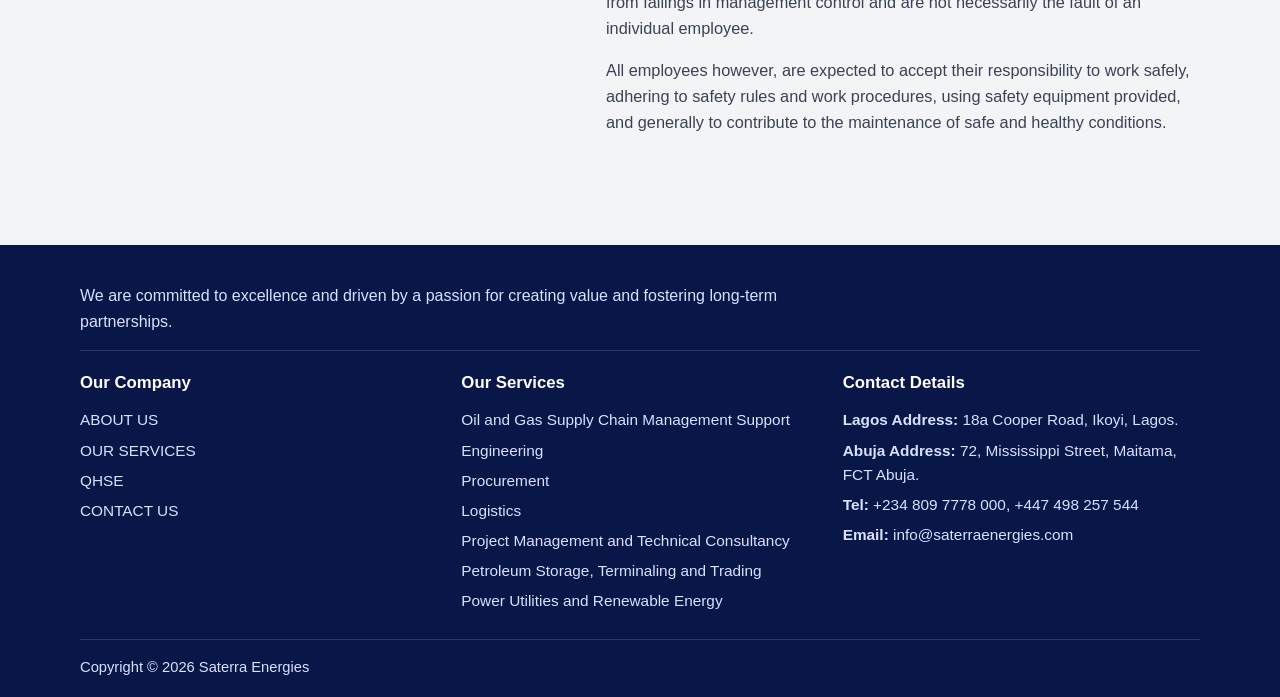
==== commit d22891a9: "Update services imagery, About Us hero, and layout styles - Align home and services pages for procur" ====
--- a/about.html
+++ b/about.html
@@ -33,7 +33,12 @@
     <section class="section about-who">
       <div class="container about-split">
         <div class="split-image-frame">
-          <img src="https://saldestlimited.com/wp-content/uploads/2025/02/big-industrial-oil-tanks-refinery-bas_662214-278471.avif" alt="" class="split-image">
+          <img
+            src="https://images.unsplash.com/photo-1759763823587-c8bd07fca246?fm=jpg&amp;w=1920&amp;q=85&amp;auto=format&amp;fit=crop"
+            alt="Industrial team in hard hats and safety vests collaborating in a workshop"
+            class="split-image"
+            decoding="async"
+          >
         </div>
         <div class="split-copy">
           <h2>Who We Are</h2>
--- a/styles.css
+++ b/styles.css
@@ -509,12 +509,16 @@
   border: 4px solid var(--accent);
   background: #fff;
   padding: 0.75rem;
+  min-height: 280px;
+  align-self: start;
 }
 
 .split-image {
   width: 100%;
-  height: 100%;
+  height: auto;
+  min-height: 260px;
   max-height: 640px;
+  aspect-ratio: 3 / 2;
   object-fit: cover;
   display: block;
 }
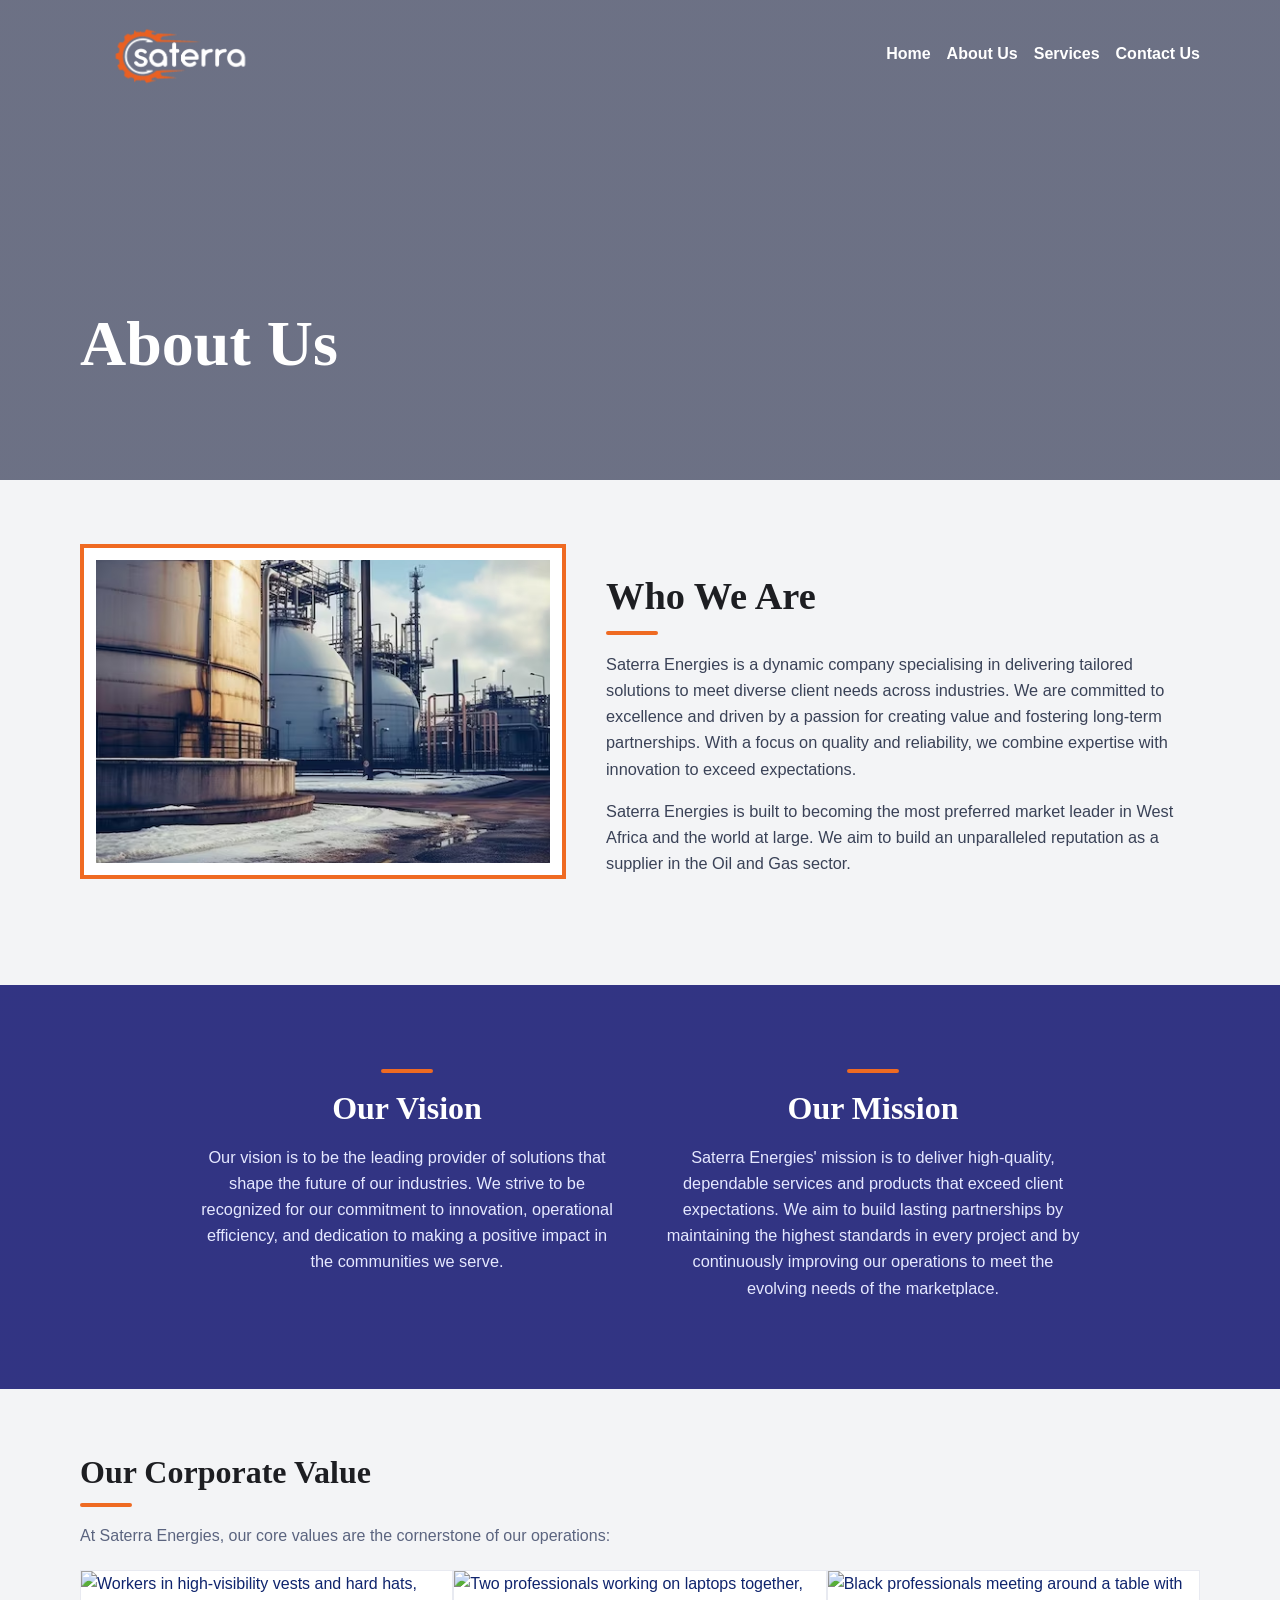
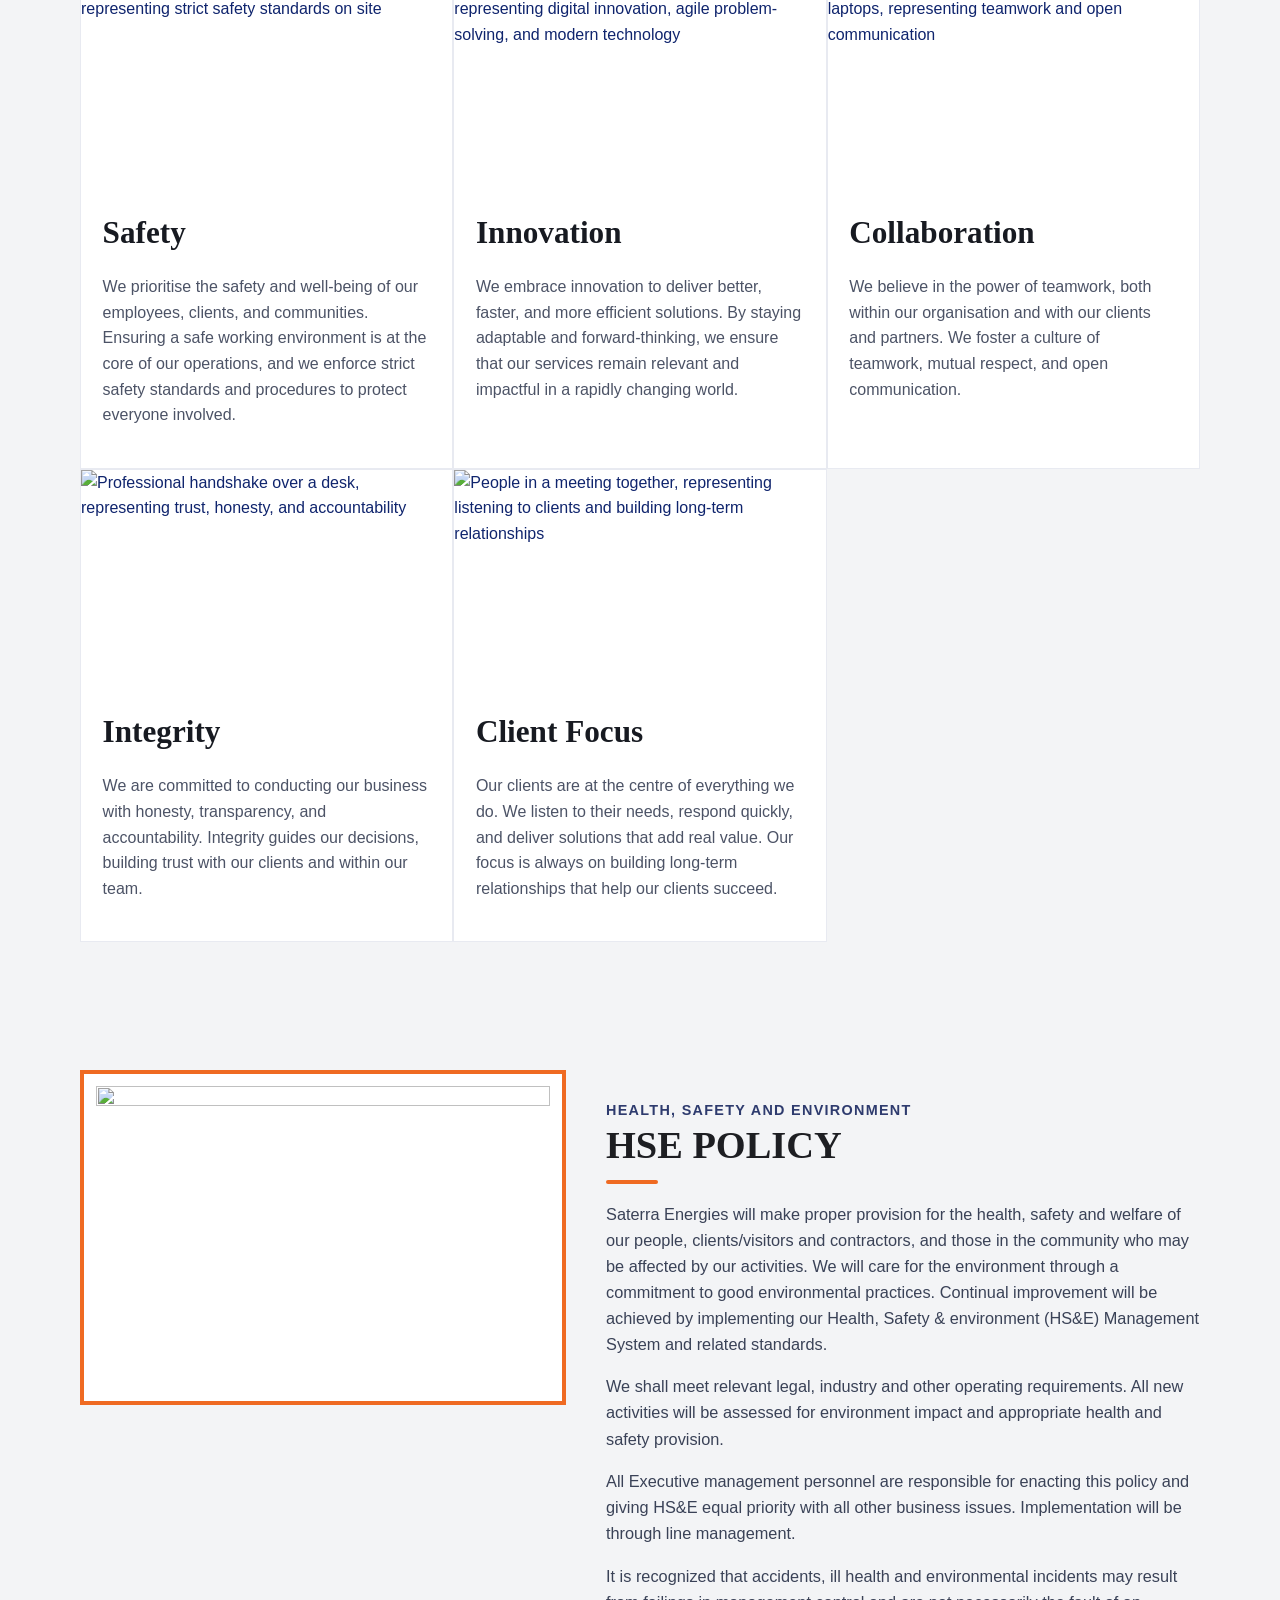
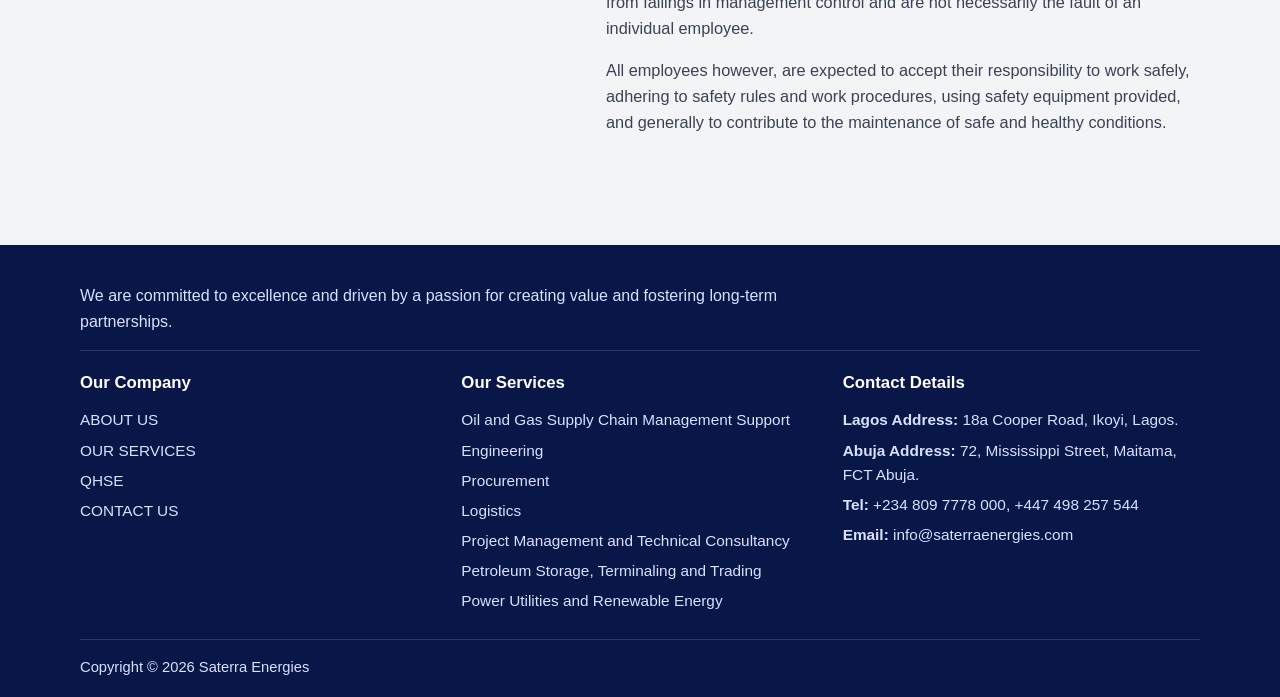
==== commit b4b13817: "Update About page: corporate values imagery, Innovation photo, Who We Are refinery image - Corporate" ====
--- a/about.html
+++ b/about.html
@@ -34,8 +34,8 @@
       <div class="container about-split">
         <div class="split-image-frame">
           <img
-            src="https://images.unsplash.com/photo-1759763823587-c8bd07fca246?fm=jpg&amp;w=1920&amp;q=85&amp;auto=format&amp;fit=crop"
-            alt="Industrial team in hard hats and safety vests collaborating in a workshop"
+            src="assets/images/saldest/big-industrial-oil-tanks-refinery-bas_662214-278471.avif"
+            alt="Industrial oil tanks refinery"
             class="split-image"
             decoding="async"
           >
@@ -80,35 +80,35 @@
 
         <div class="value-card-grid">
           <article class="value-card">
-            <img src="https://saldestlimited.com/wp-content/uploads/2020/08/requirements.jpg" alt="">
+            <img src="https://images.unsplash.com/photo-1577199001468-44c049e7603f?fm=jpg&amp;w=1200&amp;q=85&amp;auto=format&amp;fit=crop" alt="Workers in high-visibility vests and hard hats, representing strict safety standards on site">
             <div class="value-content">
               <h3>Safety</h3>
               <p>We prioritise the safety and well-being of our employees, clients, and communities. Ensuring a safe working environment is at the core of our operations, and we enforce strict safety standards and procedures to protect everyone involved.</p>
             </div>
           </article>
           <article class="value-card">
-            <img src="https://saldestlimited.com/wp-content/uploads/2021/03/worker.jpg" alt="">
+            <img src="https://images.unsplash.com/photo-1759884247144-53d52c31f859?fm=jpg&amp;w=1200&amp;q=85&amp;auto=format&amp;fit=crop" alt="Two professionals working on laptops together, representing digital innovation, agile problem-solving, and modern technology">
             <div class="value-content">
               <h3>Innovation</h3>
               <p>We embrace innovation to deliver better, faster, and more efficient solutions. By staying adaptable and forward-thinking, we ensure that our services remain relevant and impactful in a rapidly changing world.</p>
             </div>
           </article>
           <article class="value-card">
-            <img src="https://saldestlimited.com/wp-content/uploads/2020/08/building.jpg" alt="">
+            <img src="https://images.unsplash.com/photo-1653566031486-dc4ead13a35d?fm=jpg&amp;w=1200&amp;q=85&amp;auto=format&amp;fit=crop" alt="Black professionals meeting around a table with laptops, representing teamwork and open communication">
             <div class="value-content">
               <h3>Collaboration</h3>
               <p>We believe in the power of teamwork, both within our organisation and with our clients and partners. We foster a culture of teamwork, mutual respect, and open communication.</p>
             </div>
           </article>
           <article class="value-card">
-            <img src="https://saldestlimited.com/wp-content/uploads/2020/08/requirements.jpg" alt="">
+            <img src="https://images.unsplash.com/photo-1638262052640-82e94d64664a?fm=jpg&amp;w=1200&amp;q=85&amp;auto=format&amp;fit=crop" alt="Professional handshake over a desk, representing trust, honesty, and accountability">
             <div class="value-content">
               <h3>Integrity</h3>
               <p>We are committed to conducting our business with honesty, transparency, and accountability. Integrity guides our decisions, building trust with our clients and within our team.</p>
             </div>
           </article>
           <article class="value-card">
-            <img src="https://saldestlimited.com/wp-content/uploads/2021/03/worker.jpg" alt="">
+            <img src="https://images.unsplash.com/photo-1517245386807-bb43f82c33c4?fm=jpg&amp;w=1200&amp;q=85&amp;auto=format&amp;fit=crop" alt="People in a meeting together, representing listening to clients and building long-term relationships">
             <div class="value-content">
               <h3>Client Focus</h3>
               <p>Our clients are at the centre of everything we do. We listen to their needs, respond quickly, and deliver solutions that add real value. Our focus is always on building long-term relationships that help our clients succeed.</p>
